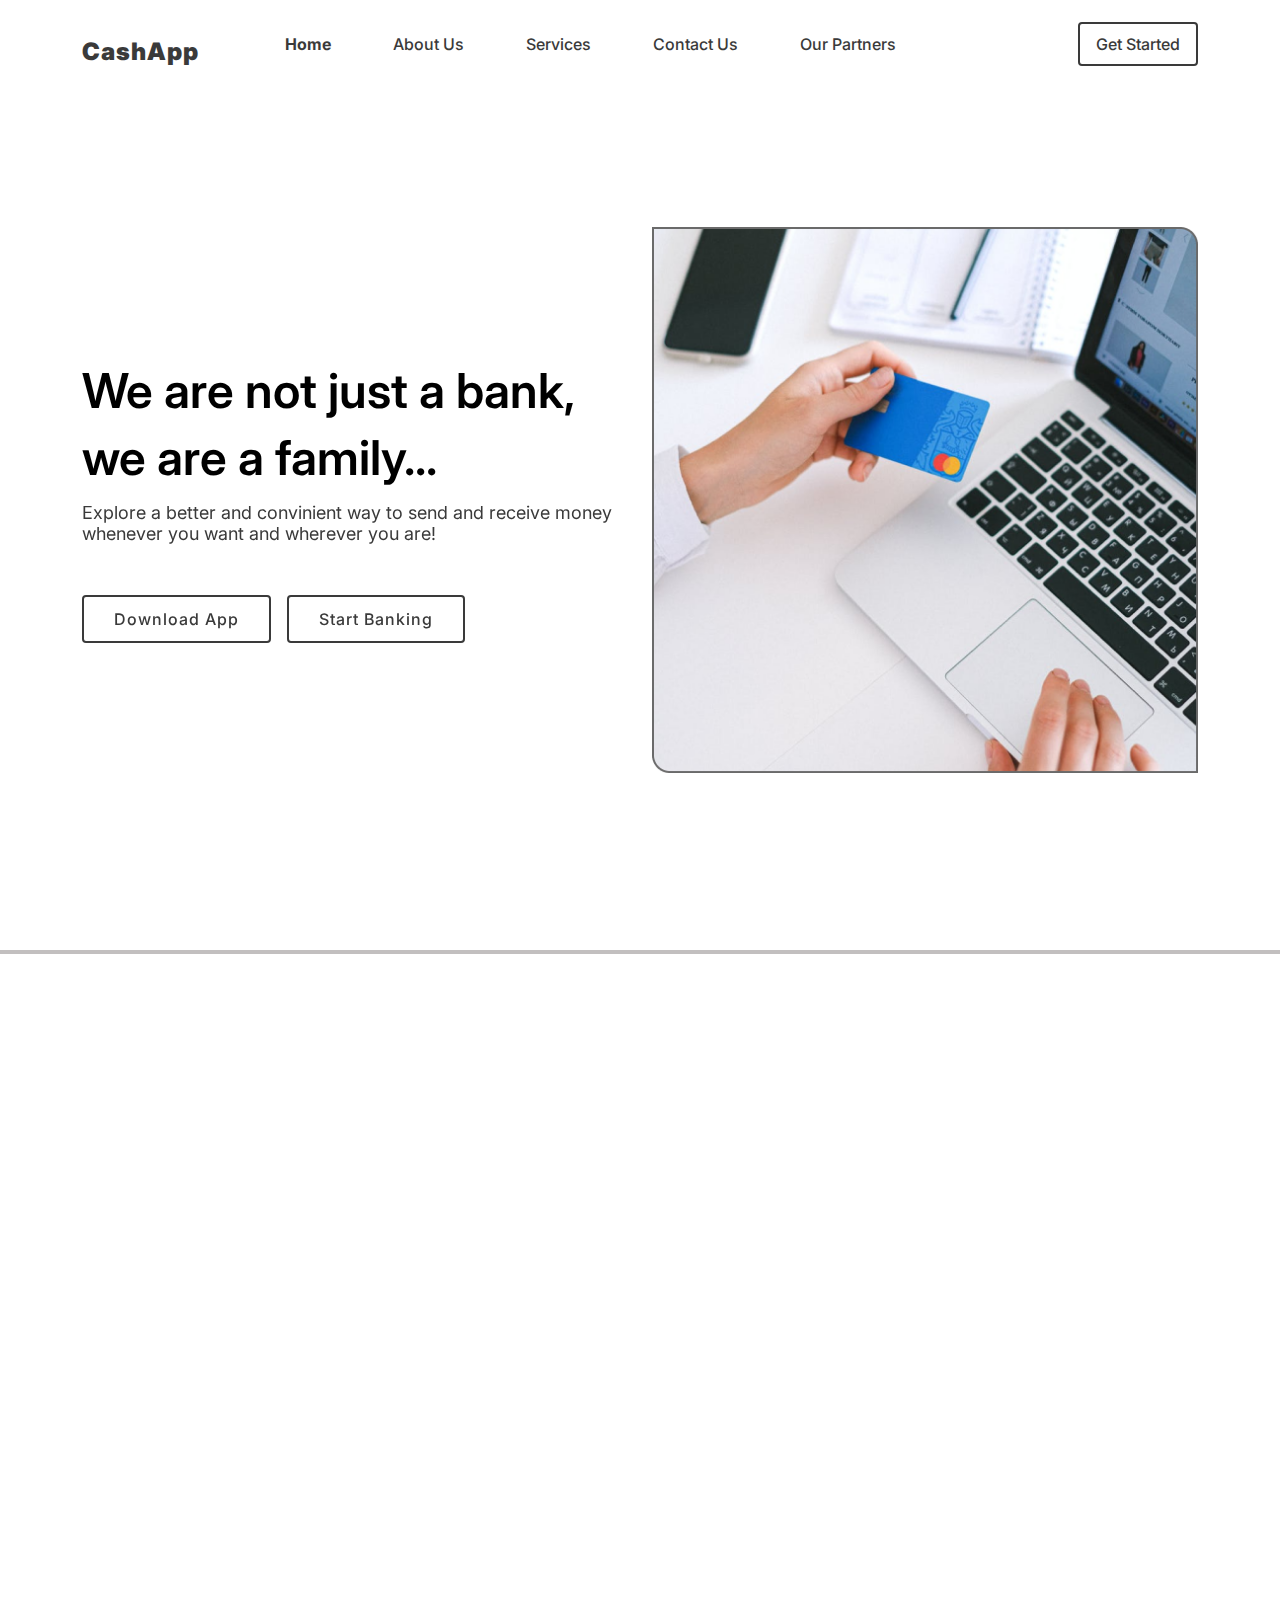
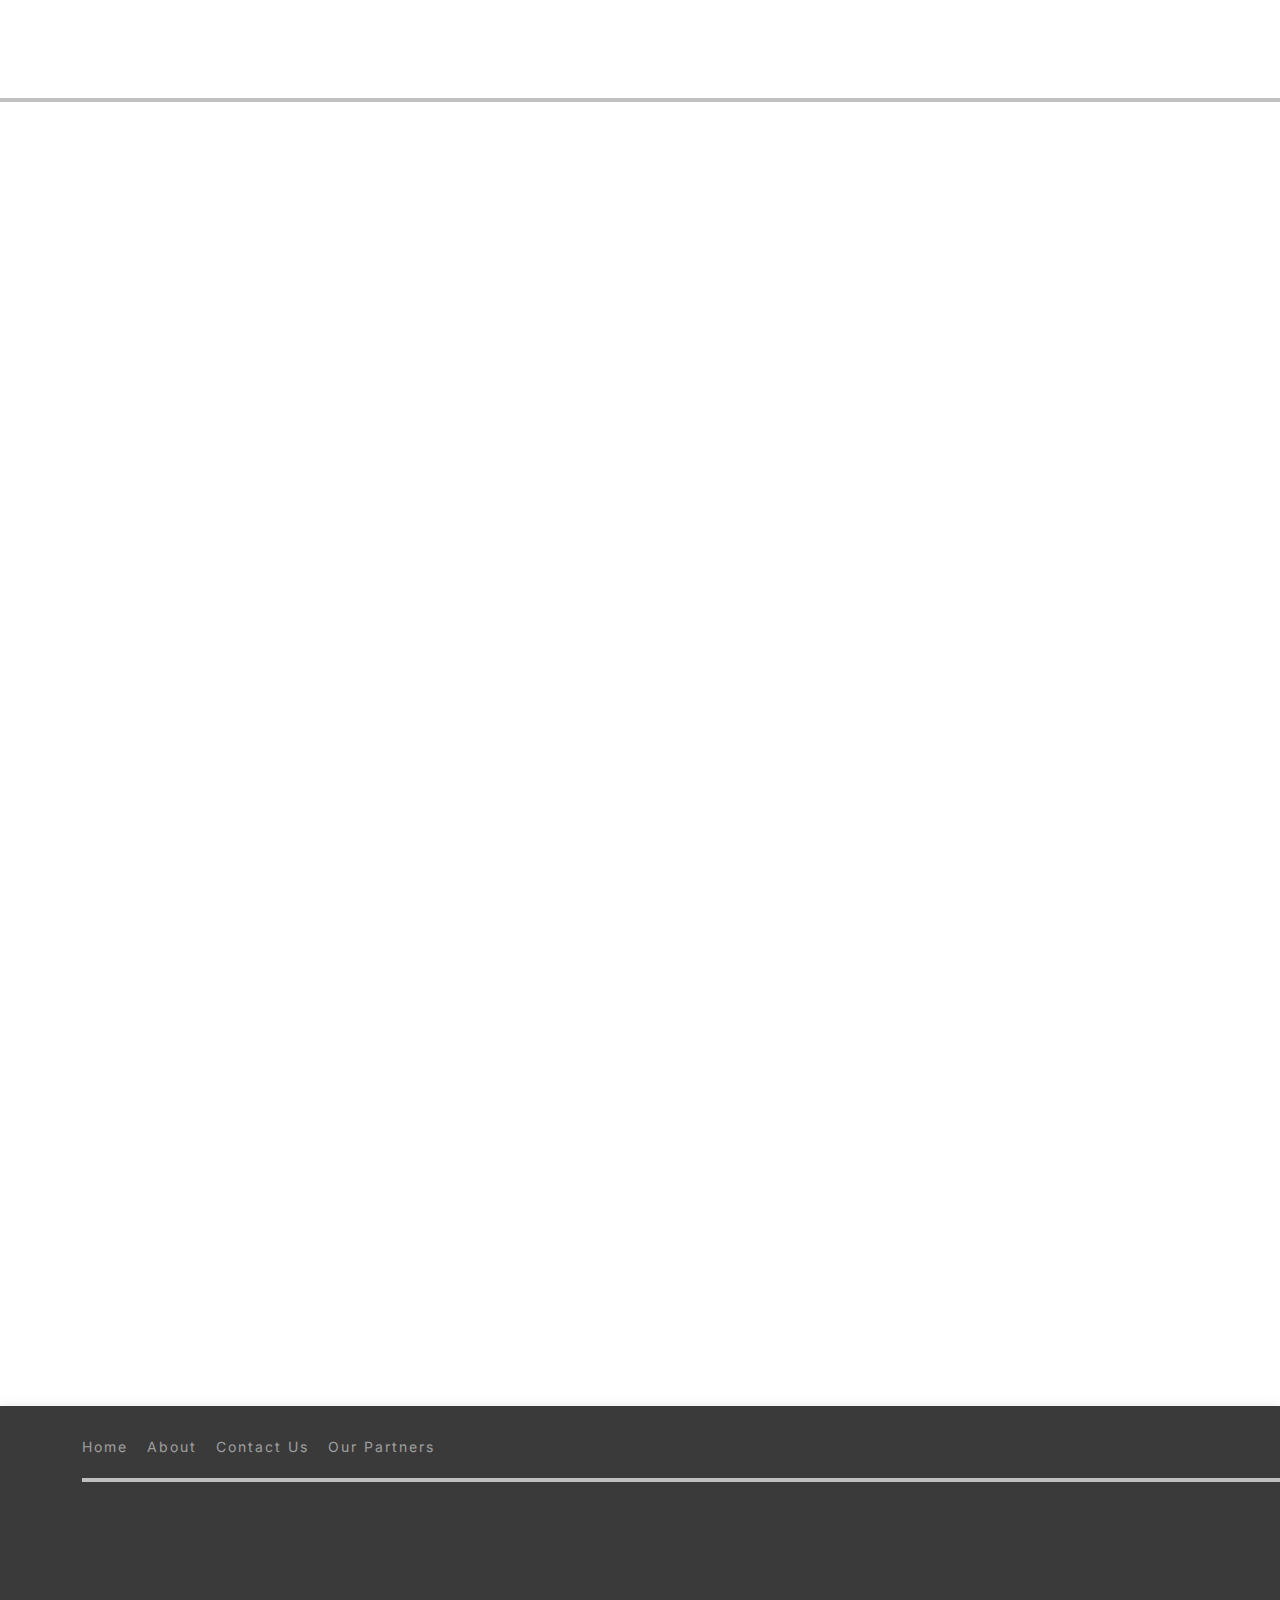
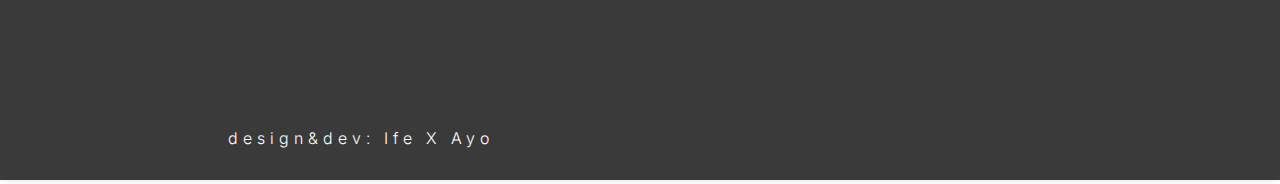
==== index.html @ 07a25511 "New commit" ====
<!DOCTYPE html>
<html lang="en">
  <head>
    <meta charset="utf-8" />
    <meta content="width=device-width, initial-scale=1.0" name="viewport" />

    <title>CashApp</title>
    <meta content="OTI AYOTOMIWA" name="ddeveloper" />
    <meta content="" name="keywords" />

    <!-- Favicons -->
    <link href="assets/img/hero-img.png" rel="icon" />
    <link href="assets/img/hero-img.png" rel="apple-touch-icon" />

    <!-- Google Fonts -->
    <link
      href="https://fonts.googleapis.com/css?family=Open+Sans:300,300i,400,400i,600,600i,700,700i|Raleway:300,300i,400,400i,500,500i,600,600i,700,700i|Poppins:300,300i,400,400i,500,500i,600,600i,700,700i"
      rel="stylesheet"
    />

    <!-- Vendor CSS Files -->
    <link href="assets/vendor/aos/aos.css" rel="stylesheet" />
    <link
      href="assets/vendor/bootstrap/css/bootstrap.min.css"
      rel="stylesheet"
    />
    <link
      href="assets/vendor/bootstrap-icons/bootstrap-icons.css"
      rel="stylesheet"
    />
    <link href="assets/vendor/boxicons/css/boxicons.min.css" rel="stylesheet" />
    <link
      href="assets/vendor/glightbox/css/glightbox.min.css"
      rel="stylesheet"
    />
    <link href="assets/vendor/remixicon/remixicon.css" rel="stylesheet" />
    <link href="assets/vendor/swiper/swiper-bundle.min.css" rel="stylesheet" />

    <!-- Template Main CSS File -->
    <link href="assets/css/style.css" rel="stylesheet" />

    <!-- =======================================================
  * Template Name: CashApp - v4.9.0
  * Template URL: https://bootstrapmade.com/CashApp-free-bootstrap-template/
  * Author: BootstrapMade.com
  * License: https://bootstrapmade.com/license/
  ======================================================== -->
  </head>

  <body>
    <!-- ======= Header ======= -->
    <header id="header" class="fixed-top d-flex align-items-center">
      <div class="container d-flex align-items-center justify-content-between">
        <div class="logo">
          <h1><a href="index.html"><b>CashApp</b></a></h1>
          <!-- Uncomment below if you prefer to use an image logo -->
          <!-- <a href="index.html"><img src="assets/img/logo.png" alt="" class="img-fluid"></a>-->
        </div>

        <nav id="navbar" class="navbar">
          <ul>
            <li><a class="nav-link scrollto active" href="#hero">Home</a></li>
            <li><a class="nav-link scrollto" href="#about">About Us</a></li>
            <li><a class="nav-link scrollto" href="#services">Services</a></li>
            <li>
              <a class="nav-link scrollto" href="#pricing">Contact Us</a>
            </li>
            <li><a class="nav-link scrollto" href="#pricing">Our Partners</a></li>
              <a class="getstarted scrollto" href="#about">Get Started</a>
            </li>
          </ul>
          <i class="bi bi-list mobile-nav-toggle"></i>
        </nav>
        <!-- .navbar -->
      </div>
    </header>
    <!-- End Header -->

    <!-- ======= Hero Section ======= -->
    <section id="hero" class="d-flex align-items-center">
      <div class="container">
        <div class="row">
          <div
            class="col-lg-6 pt-5 pt-lg-0 order-2 order-lg-1 d-flex flex-column justify-content-center"
          >
            <h1 data-aos="fade-up">We are not just a bank,<br> we are a family...</h1>
            <h2 data-aos="fade-up" data-aos-delay="400">
                Explore a better and convinient way to send and receive money whenever you want and wherever you are!            </h2>
            <div data-aos="fade-up" data-aos-delay="800">
              <a href="#about" class="btn-get-started scrollto">Download App</a> &nbsp;&nbsp;
              <a href="#about" class="btn-get-started scrollto">Start Banking</a>
            </div>
          </div>
          <div
            class="col-lg-6 order-1 order-lg-2 hero-img"
            data-aos="fade-left"
            data-aos-delay="200"
          >
            <img
              src="assets/img/Frame 8.png" class="img-fluid animated"
              alt=""
            />
          </div>
        </div>
      </div>
    </section>
    <!-- End Hero -->

    <main id="main">

    <div class="hr">
        <!-- <hr> -->
    </div>

      <!-- ======= About Us Section ======= -->
      <section id="about" class="about">
        <div class="container">
          <div class="section-title" data-aos="fade-up">
            <h2>Send and Receive Money with Ease</h2>
            <p>
              Send or receive money from friends and family member easily, whether <br> they are using CashApp or not in Australia
            </p>

          </div>

          <div class="row content">
            <div class="col-lg-6 about-p" data-aos="fade-up" data-aos-delay="150">
              <p style="font-weight: 600; font-size: 24px; margin-top: 80px;">
                Send or Receive Money and Make <br> Bill Payment with ease
              </p> <br><br>

            <p style="font-weight: 400; font-size: 18px;">
                You can send or receive money to anyone, also pay bills, mobile top up, airtime and data. <br> You can make use of scheduled payments, other excting features awaits you.
            </p> <br>

            </div>

            <div
                style="display: flex-block; margin-top: 80px; margin-right: 50px;"
              class="image col-xl-5 d-flex align-items-stretch justify-content-right justify-content-xl-start"
              data-aos="fade-right"
              data-aos-delay="250"
            >
              <img src="assets/img/Frame 11.png" alt="" class="img-fluid" height="400px" width="549px" />
            </div>

            <div
              class="col-lg-6 pt-4 pt-lg-0"
              data-aos="fade-up"
              data-aos-delay="300"
              
            >   
              <a href="#" class="btn-learn-more">Download App</a>
            </div>
          </div>
        </div>
      </section>
      <!-- End About Us Section -->

      <div class="hr">
        <!-- <hr> -->
      </div>

      <!-- ======= About Us Section ======= -->
            <section id="services" class="about">
        <div class="container">
          <div class="section-title" data-aos="fade-up">
            <h2>Conduct Account Analysis and Follow Up</h2>
            <p>
              Keep track of what you purchase and how you spend. <br> Get the daily, weekly and monthly breakdown of your expenses
            </p>

          </div>

          <div class="row content">
            <div class="col-lg-6 about-p" data-aos="fade-up" data-aos-delay="150">
              <p style="font-weight: 600; font-size: 24px; margin-top: 60px;">
                Analyse your expenses and follow up <br> your transaction
              </p> <br><br>

            <p style="font-weight: 400; font-size: 18px;">
                You get updates and analyse your expenses and you get to follow up with your daly, weekly and monthly transaction.
            </p> <br>

            </div>

            <div
                style="display: flex-block; margin-top: 60px; margin-right: 50px;"
              class="image col-xl-5 d-flex align-items-stretch justify-content-right justify-content-xl-start"
              data-aos="fade-in"
              data-aos-delay="250"
            >
              <img src="assets/img/Frame 12.png" alt="" class="img-fluid" height="400px" width="549px" />
            </div> 

            <div
              class="col-lg-6 pt-4 pt-lg-0"
              data-aos="fade-up"
              data-aos-delay="300"
              style=" margin-top: 15px;"
            >   
              <a href="#" class="btn-learn-more">Download App</a>
            </div>
          </div>
        </div>
      </section><br><br><br>

      <!-- ======= Pricing Section ======= -->
      <section id="pricing" class="pricing">
        <div class="container">
          <div class="row">
            <div class="col-lg-12 col-md-6">
              <div class="box" data-aos="zoom-in-right" data-aos-delay="200">
                <h2>Become Part of the CashApp Family.</h2>
                <p>Download the CashApp application today to start enjoying better and <br> convinient banking</p>
                <div class="btn-wrap">
                  <a href="#" class="btn-buy">Download App</a>
                </div>
              </div>
            </div>

          </div>
        </div>
      </section>
      <!-- End Pricing Section -->

    </main>
    <!-- End #main -->

    <!-- ======= Footer ======= -->
    <footer id="footer">
      <div class="container">
        <div class="col-lg-6">
            <nav class="footer-links">
              <a href="#hero" class="scrollto">Home</a>
              <a href="#about" class="scrollto">About</a>
              <a href="#pricing" class="scrollto">Contact Us</a>
              <a href="#pricing" class="scrollto">Our Partners</a>
            </nav>
          </div> <br>

          <div class="hr">
            <!-- <hr> -->
          </div> <br><br><br>
        <div class="row">

        <div class="col-lg-4 col-md-6" data-aos="fade-up" data-aos-delay="100">
            <h4 style="font-family: 'Inter'; font-style: normal; font-weight: 700; font-size: 24px; line-height: 36px;">CashApp</h4>
            <p style="font-family: 'Inter'; font-style: normal; font-weight: 400; font-size: 18px; line-height: 36px;">The Family that makes banking <br> better and convinient at no cost</p>
        </div>

                  <div class="col-lg-3 col-md-6 mt-4 mt-md-0" data-aos="fade-up" data-aos-delay="200">
            <div class="info">
              <div>
                <h5>Resources</h5>
              </div>

              <div style="font-size: 14px; font-weight: 400; color: #ffffff86; cursor: pointer;">
                <p>Privacy Policy</p>
                <p>Terms and Condition</p>
                <p>Blog</p>
              </div>

            </div>
          </div>

                    <div class="col-lg-3 col-md-6 mt-4 mt-md-0" data-aos="fade-up" data-aos-delay="200">
            <div class="info">
              <div>
                <h5>Support</h5>
              </div>

              <div style="font-size: 14px; font-weight: 400; color: #ffffff86; cursor: pointer;">
                <p>Help Support</p>
                <p>Community</p>
                <p>Contact Us</p>
              </div>

            </div>
          </div>

        <div class="col-lg-2 col-md-6 mt-4 mt-md-0" data-aos="fade-up" data-aos-delay="200">
            <div class="info">
              <div>
                <h5>Partners</h5>
              </div>

              <div style="font-size: 14px; font-weight: 400; color: #ffffff86; cursor: pointer;">
                <p>Payoneer</p>
                <p>Paypal</p>
                <p>Grey</p>
              </div>

            </div>
          </div>

        </div><br><br>
          <div class="col-lg-6 text-lg-left text-center">
            <div class="credits">
              design&dev: Ife X Ayo
            </div>
          </div>
        </div>
      </div>
    </footer>
    <!-- End Footer -->

    <a
      href="#"
      class="back-to-top d-flex align-items-center justify-content-center"
      ><i class="bi bi-arrow-up-short"></i
    ></a>

    <!-- Vendor JS Files -->
    <script src="assets/vendor/purecounter/purecounter_vanilla.js"></script>
    <script src="assets/vendor/aos/aos.js"></script>
    <script src="assets/vendor/bootstrap/js/bootstrap.bundle.min.js"></script>
    <script src="assets/vendor/glightbox/js/glightbox.min.js"></script>
    <script src="assets/vendor/isotope-layout/isotope.pkgd.min.js"></script>
    <script src="assets/vendor/swiper/swiper-bundle.min.js"></script>
    <script src="assets/vendor/php-email-form/validate.js"></script>

    <!-- Template Main JS File -->
    <script src="assets/js/main.js"></script>
  </body>
</html>
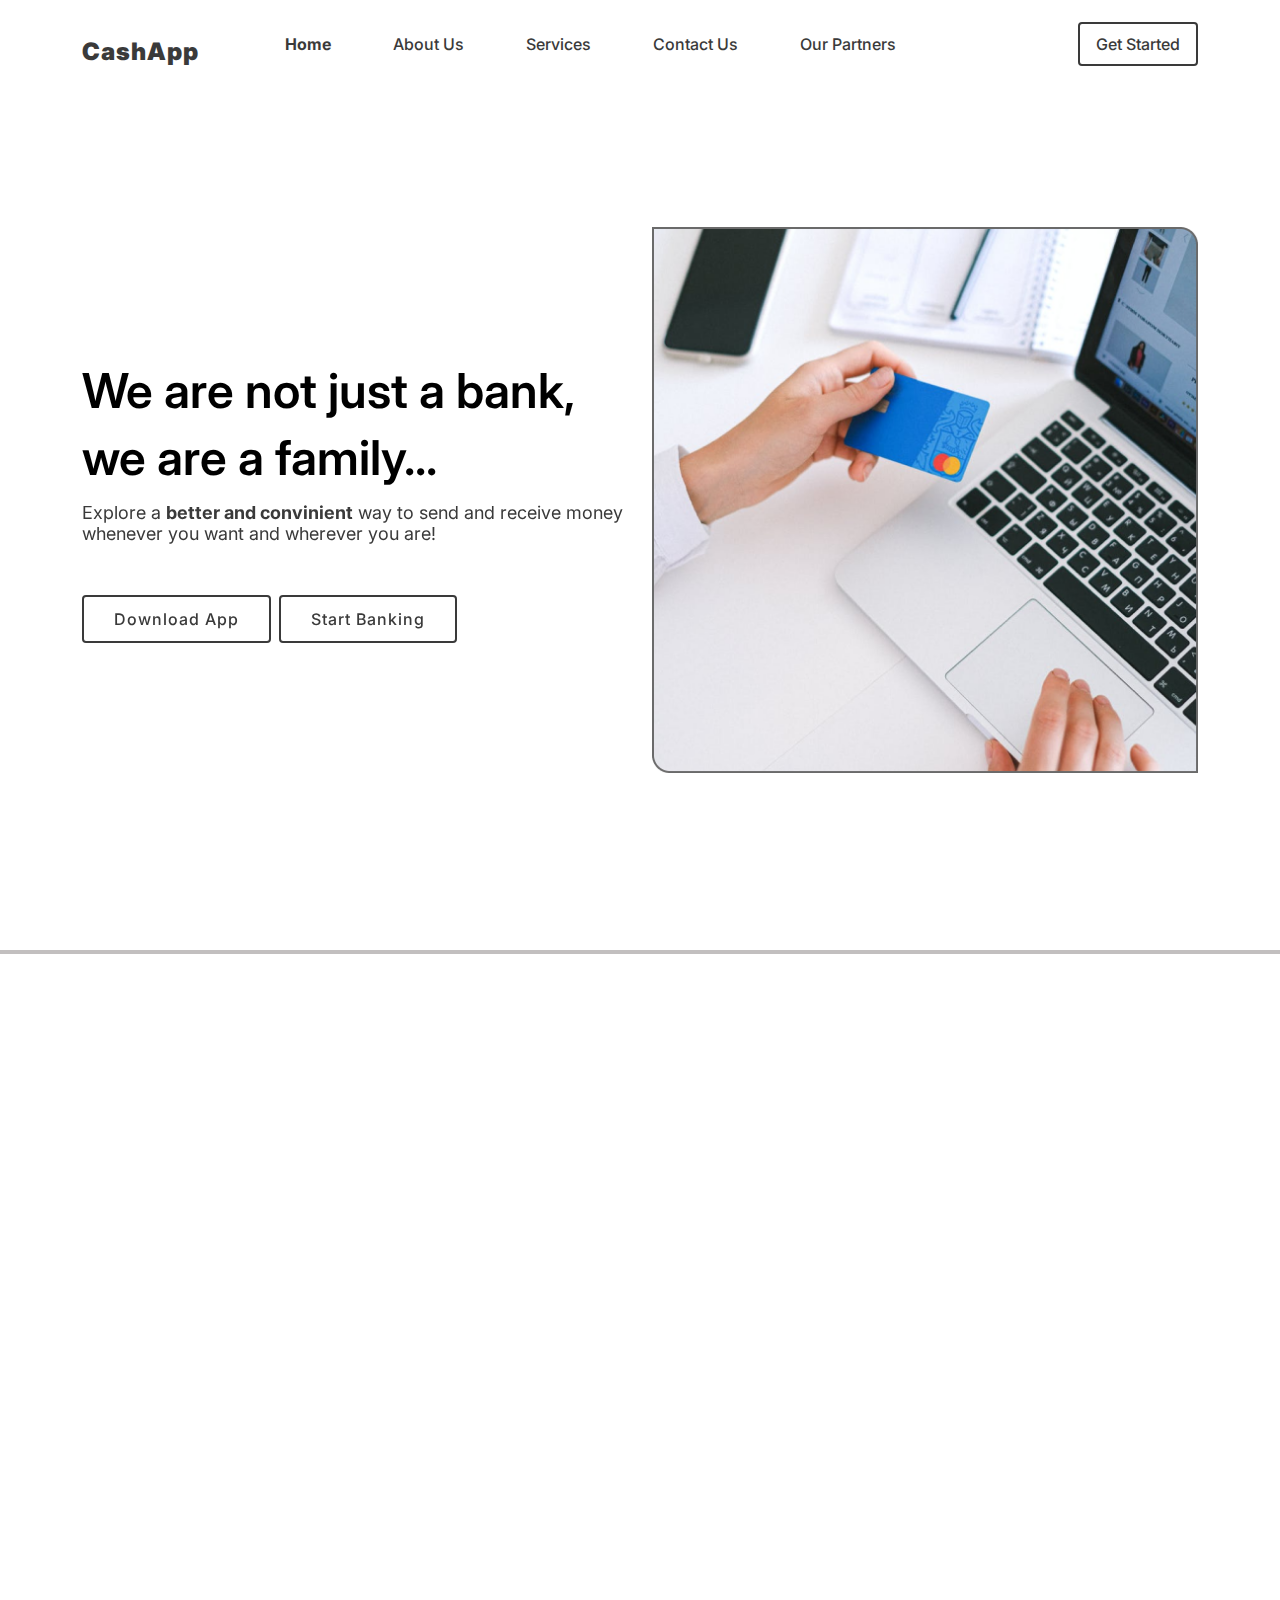
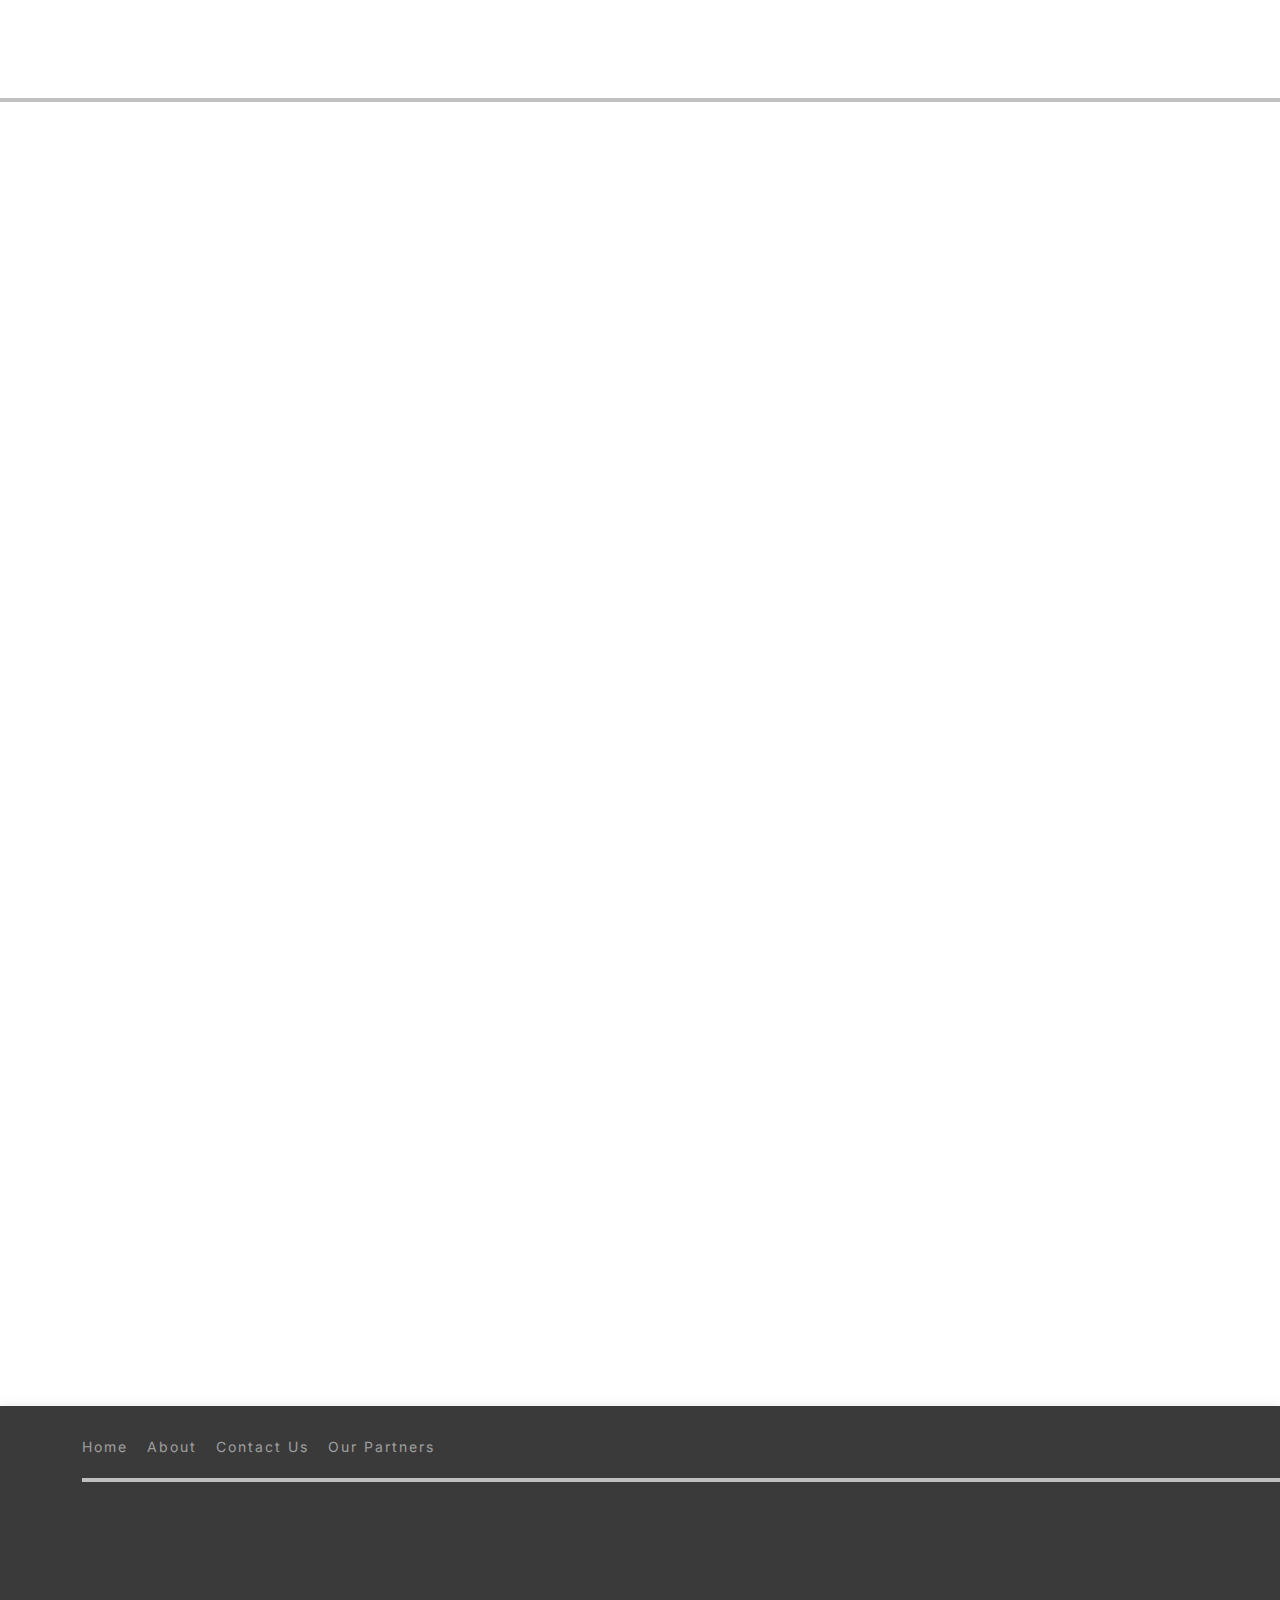
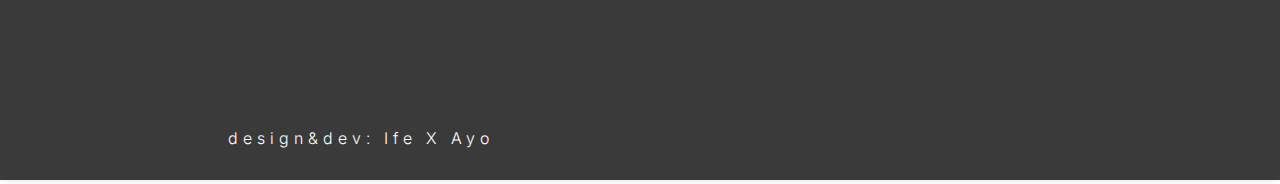
==== commit 12799edb: "New commit" ====
--- a/index.html
+++ b/index.html
@@ -85,10 +85,11 @@
           >
             <h1 data-aos="fade-up">We are not just a bank,<br> we are a family...</h1>
             <h2 data-aos="fade-up" data-aos-delay="400">
-                Explore a better and convinient way to send and receive money whenever you want and wherever you are!            </h2>
+                Explore a <span> better and convinient</span> way to send and receive money whenever you want and wherever you are!
+            </h2>
             <div data-aos="fade-up" data-aos-delay="800">
-              <a href="#about" class="btn-get-started scrollto">Download App</a> &nbsp;&nbsp;
-              <a href="#about" class="btn-get-started scrollto">Start Banking</a>
+              <a href="#" class="btn-get-started scrollto">Download App</a>&nbsp;
+              <a href="#" class="btn-get-started scrollto">Start Banking</a>
             </div>
           </div>
           <div
--- a/assets/css/style.css
+++ b/assets/css/style.css
@@ -83,7 +83,7 @@
   z-index: 997;
   transition: all 0.5s;
   padding: 22px 0;
-  top: 82;
+  top: 50;
   background: #fff;
 }
 
@@ -109,7 +109,7 @@
 
 #header .logo h1 a,
 #header .logo h1 a:hover {
-  color: #3a3a3a;
+  color: #3a3a3a !important;
   text-decoration: none;
 }
 
@@ -270,7 +270,7 @@
 }
 
 .mobile-nav-toggle.bi-x {
-  color: #fff;
+  color: #000000;
 }
 
 @media (max-width: 991px) {
@@ -393,6 +393,10 @@
   font-weight: 400;
 }
 
+#hero h2 span{
+    font-weight: bold;
+}
+
 #hero .btn-get-started {
   font-family: "Inter", sans-serif;
   font-weight: 500;
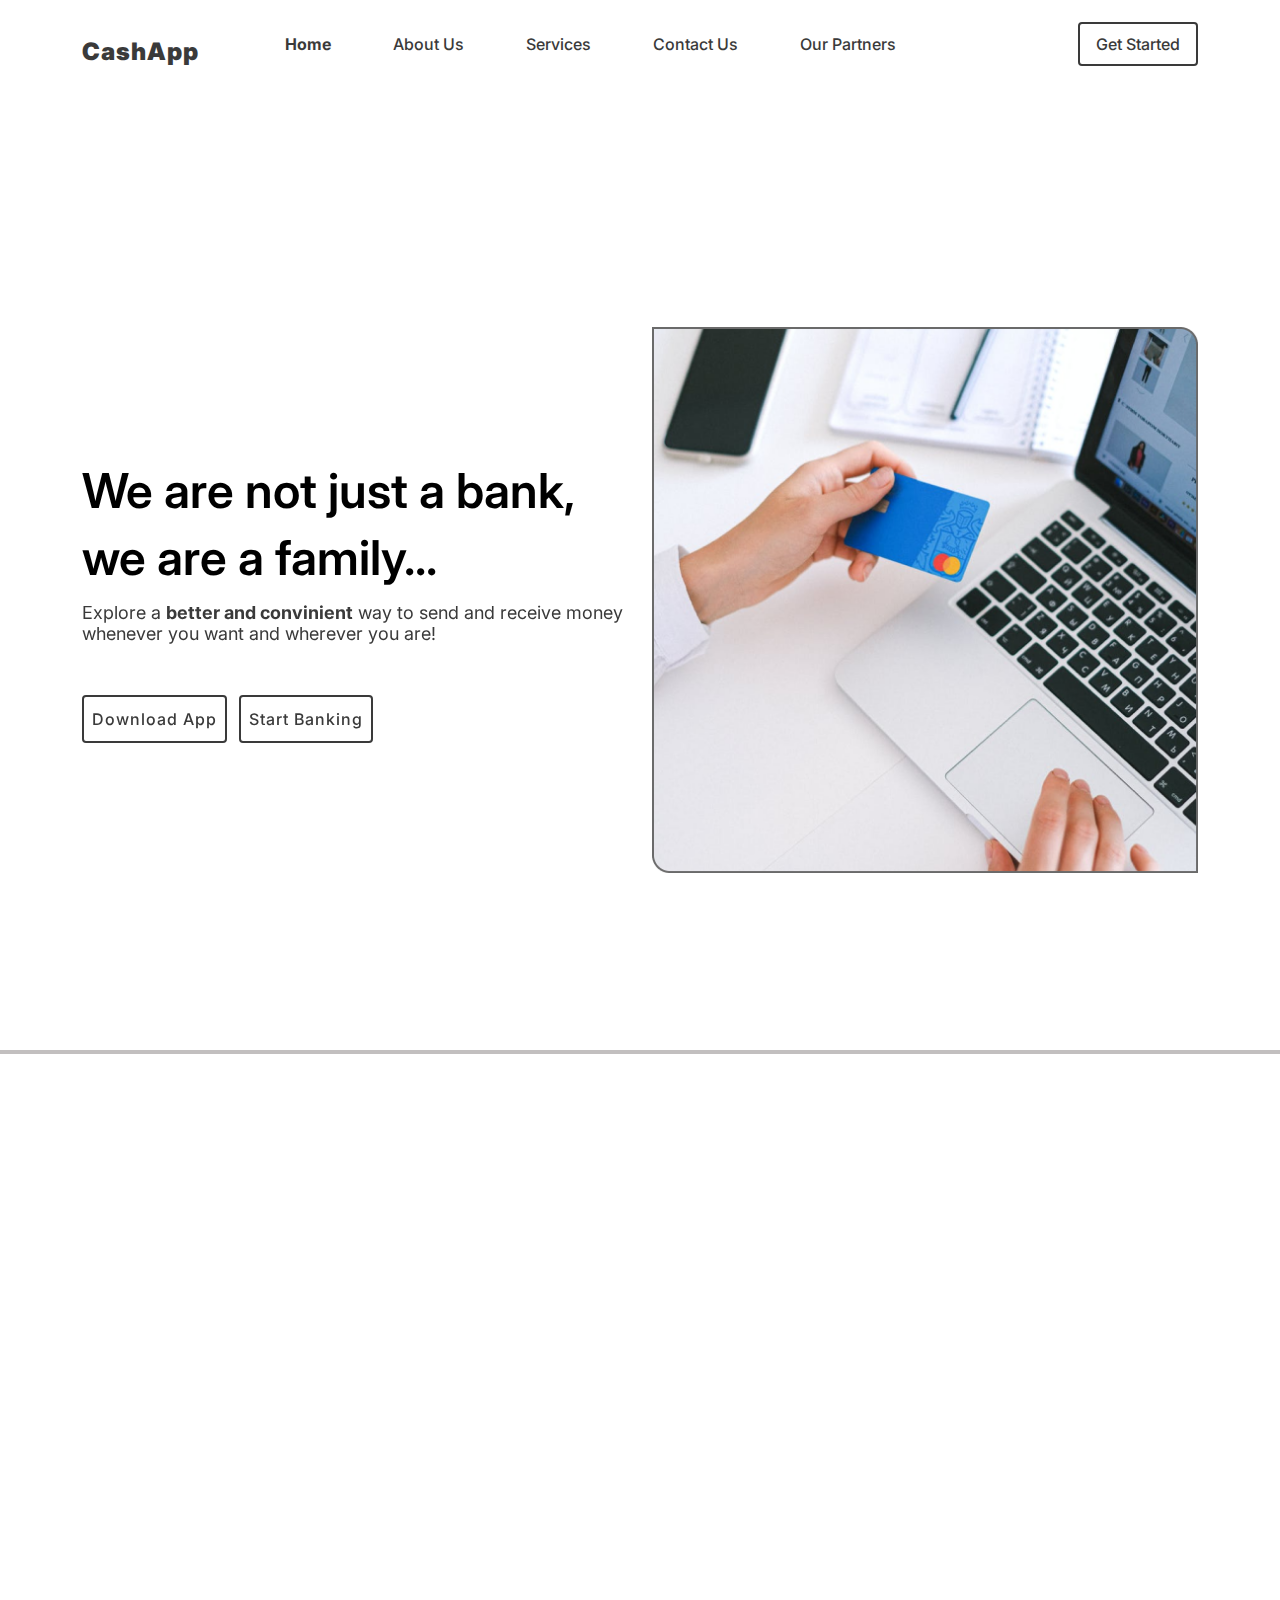
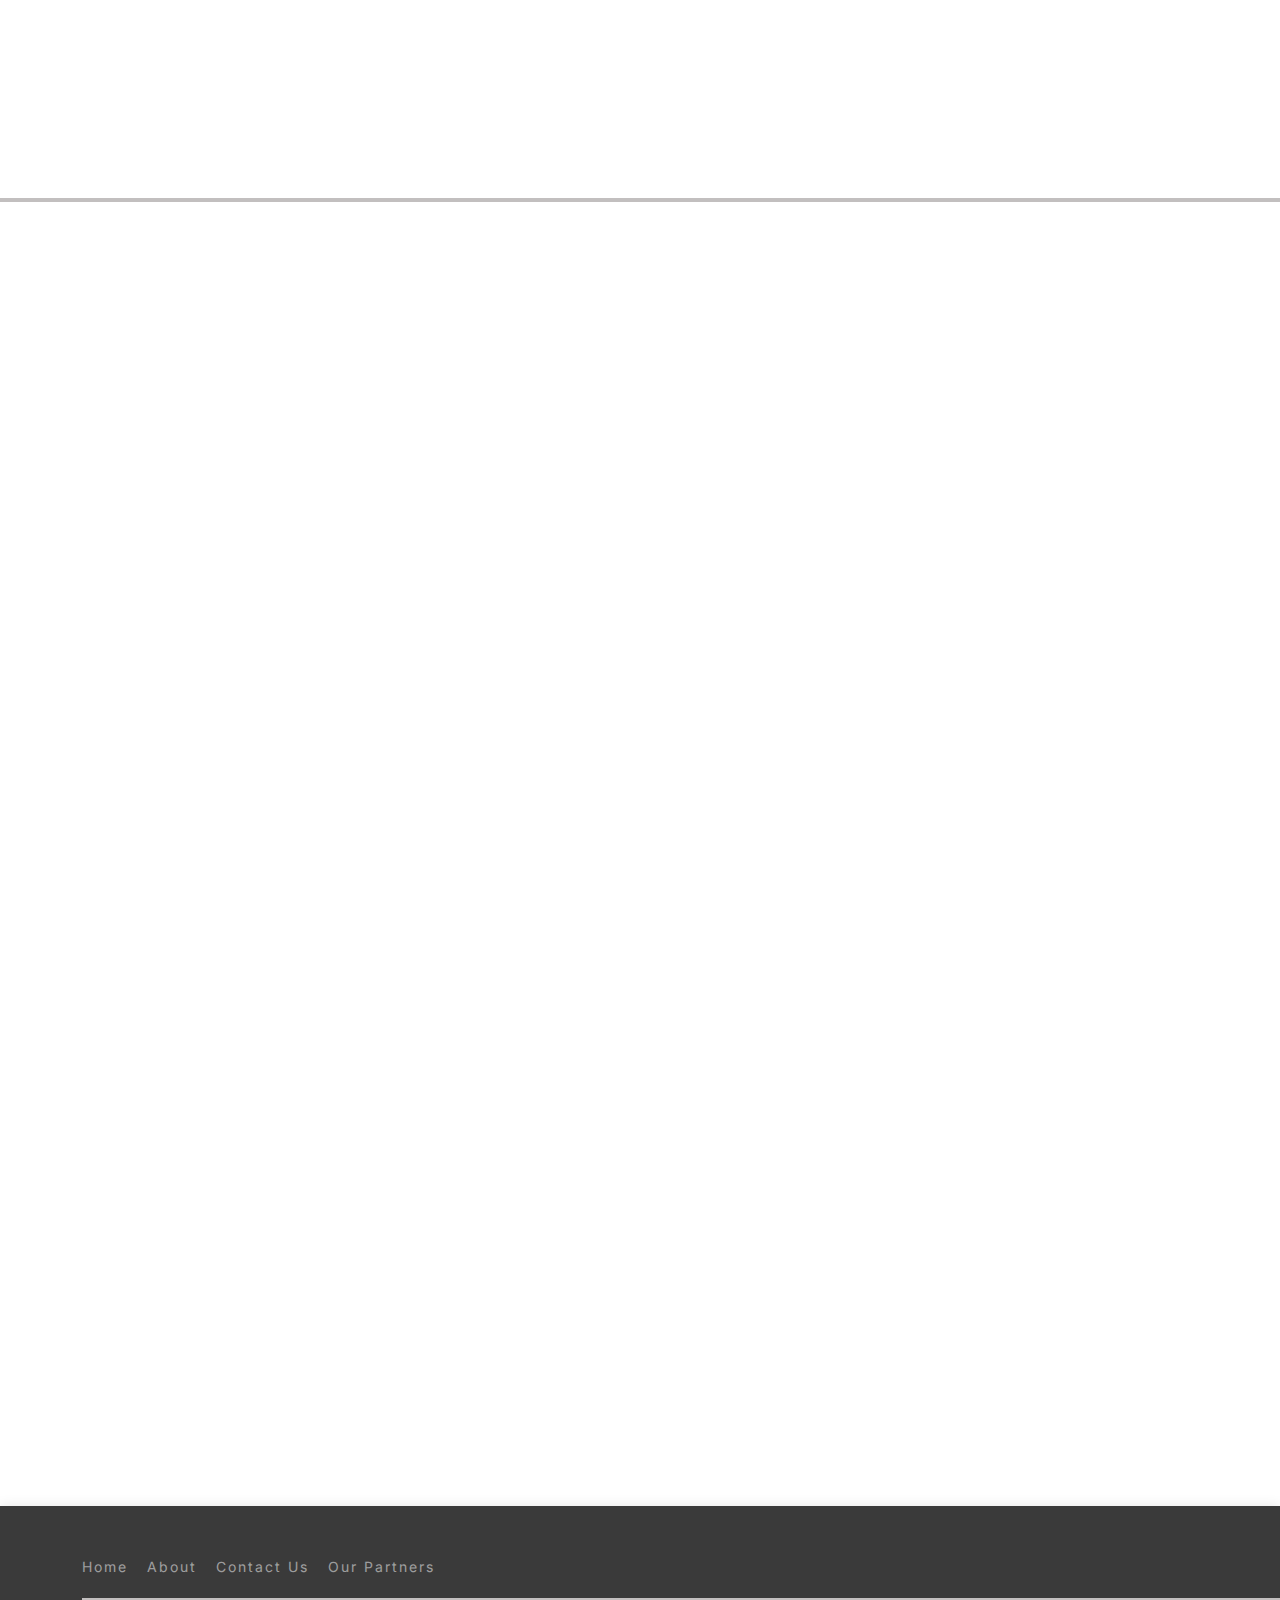
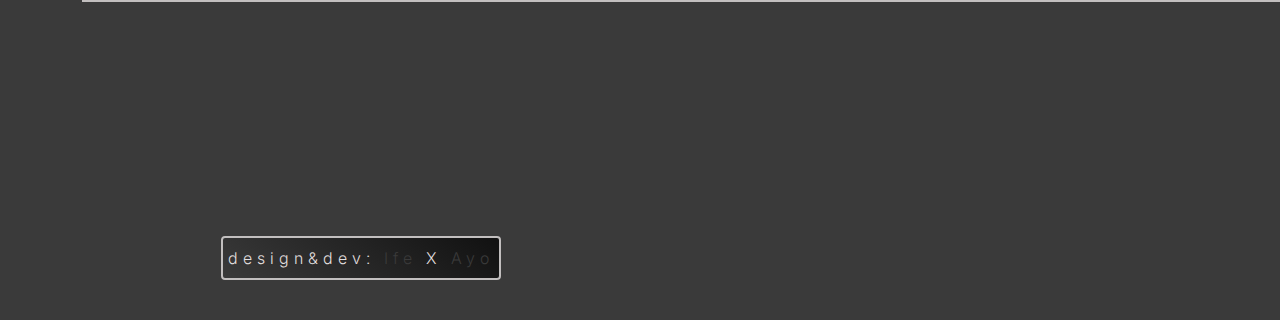
==== commit b3fd3e54: "New commit" ====
--- a/index.html
+++ b/index.html
@@ -88,7 +88,7 @@
                 Explore a <span> better and convinient</span> way to send and receive money whenever you want and wherever you are!
             </h2>
             <div data-aos="fade-up" data-aos-delay="800">
-              <a href="#" class="btn-get-started scrollto">Download App</a>&nbsp;
+              <a href="#" class="btn-get-started scrollto">Download App</a>&nbsp;&nbsp;
               <a href="#" class="btn-get-started scrollto">Start Banking</a>
             </div>
           </div>
@@ -298,7 +298,9 @@
         </div><br><br>
           <div class="col-lg-6 text-lg-left text-center">
             <div class="credits">
-              design&dev: Ife X Ayo
+                <span>
+                    design&dev: <a href="https://wa.me/+2347036093088" title="WhatsApp me"> Ife</a> X <a href="https://wa.me/+2349061959906" title="WhatsApp me"> Ayo</a>
+                </span>
             </div>
           </div>
         </div>
--- a/assets/css/style.css
+++ b/assets/css/style.css
@@ -314,25 +314,27 @@
   backdrop-filter: blur(5px);
   overflow-y: auto;
   transition: 0.3s;
-color: #fff !important;
+color: #fff;
 }
 
 .navbar-mobile a,
 .navbar-mobile a:focus {
   padding: 10px 20px;
   font-size: 15px;
-  color: #fff;
+  color: #fff !important;
 }
 
 .navbar-mobile a:hover,
 .navbar-mobile .active,
 .navbar-mobile li:hover>a {
   color: #fff !important;
+letter-spacing: 3px;
 }
 
 .navbar-mobile .getstarted,
 .navbar-mobile .getstarted:focus {
   margin: 2px;
+  background-color: #3a3a3aea;
 }
 
 .navbar-mobile .dropdown ul {
@@ -375,7 +377,7 @@
 #hero {
   width: 100%;
   height: 100vh;
-  margin-top: 50px;
+  margin-top: 150px;
 }
 
 #hero h1 {
@@ -403,7 +405,7 @@
   font-size: 16px;
   letter-spacing: 1px;
   display: inline-block;
-  padding: 10px 30px;
+  padding: 10px 8px;
   border-radius: 4px;
   transition: 0.5s;
   color: #3A3A3A;
@@ -1273,7 +1275,7 @@
 #footer {
   background: #3A3A3A;
   box-shadow: 0px 0px 12px 0px rgba(0, 0, 0, 0.1);
-  padding: 30px 0;
+  padding: 50px 0px;
   color: #fff;
   font-size: 14px;
 }
@@ -1306,4 +1308,12 @@
 
 .odogwu{
     color: #ffffff86;
+}
+
+#footer span{
+    color: #E1DFDF;
+    background: linear-gradient(217deg, #111, #3A3A3A);
+    padding: 10px 5px;
+    border: 2px solid #C2BFBF;
+    border-radius: 4px;
 }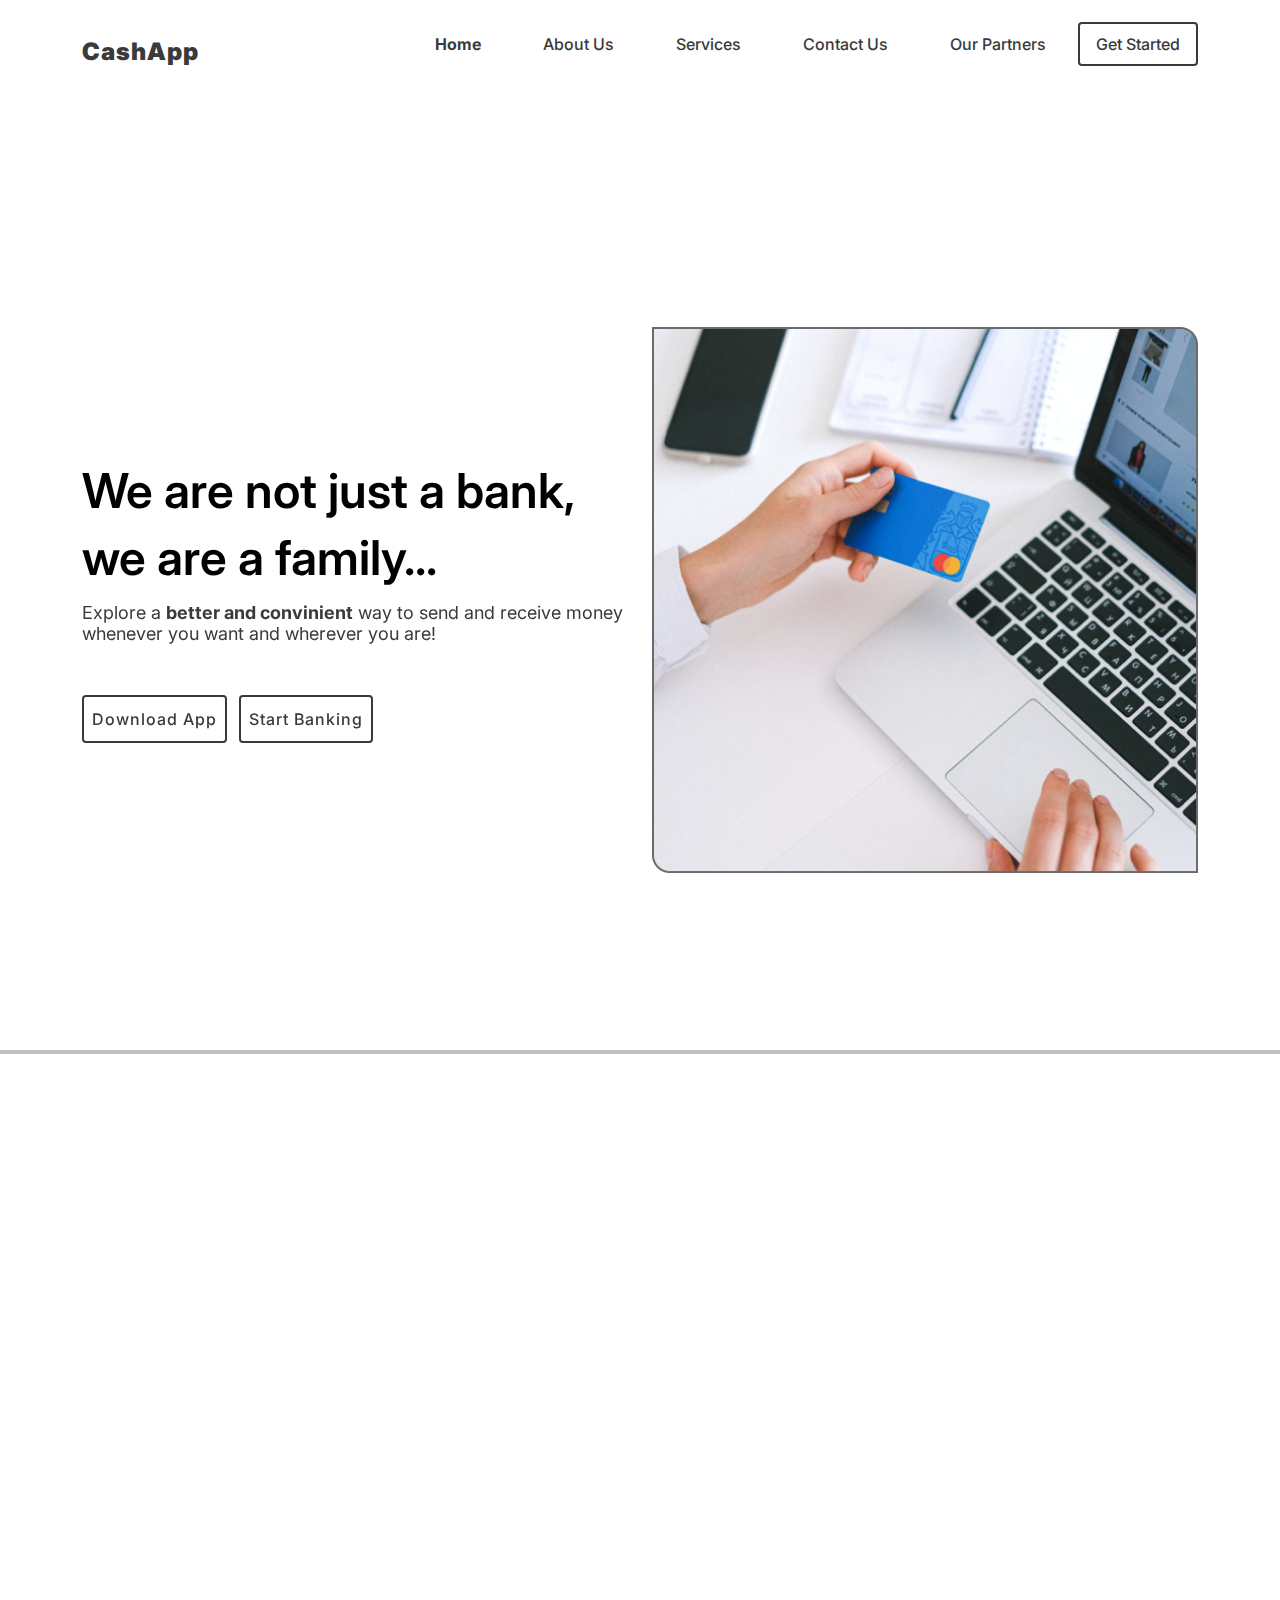
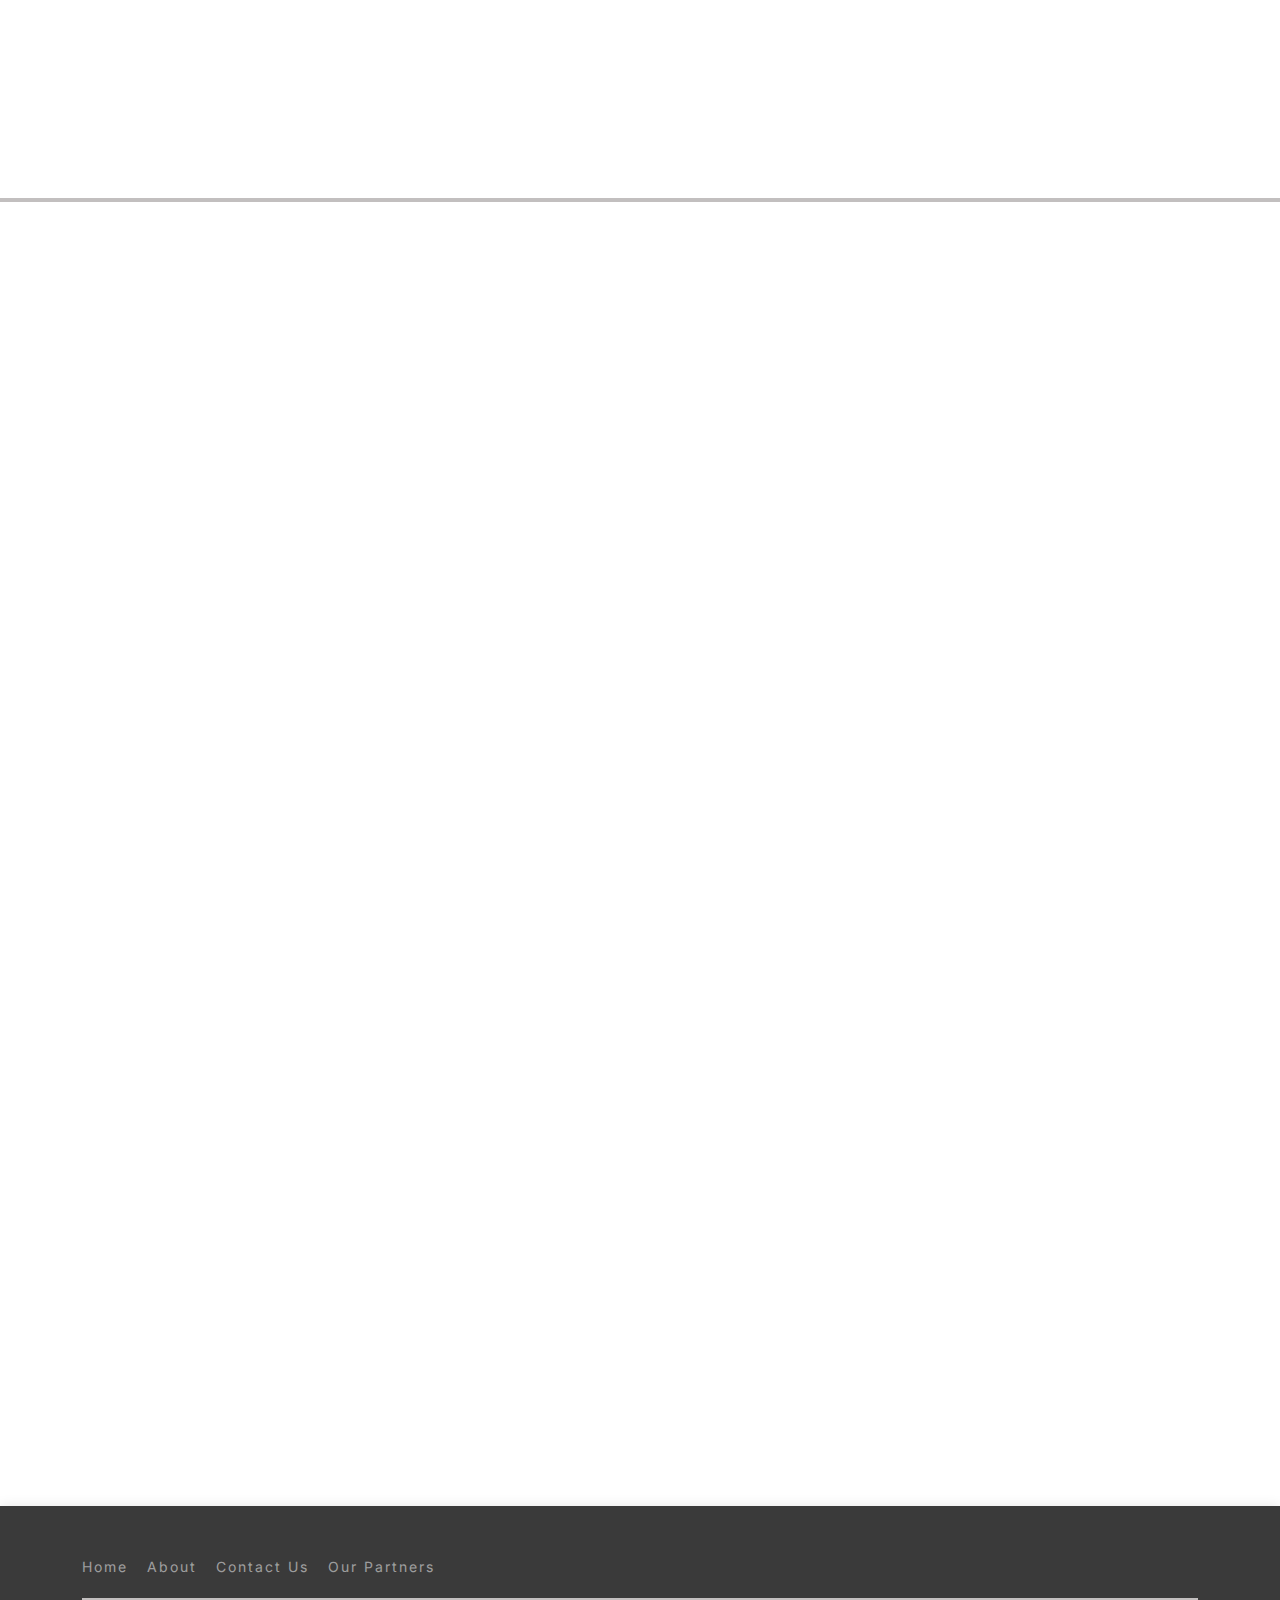
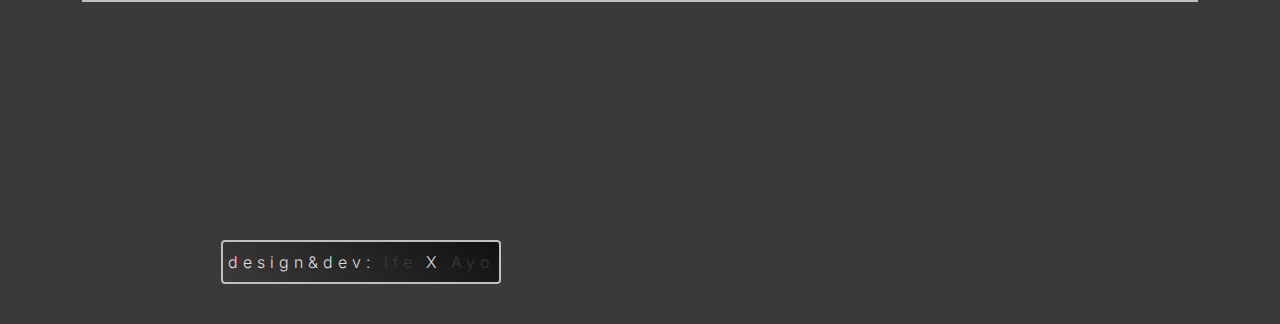
==== commit 60769b93: "New commit" ====
--- a/index.html
+++ b/index.html
@@ -239,10 +239,9 @@
               <a href="#pricing" class="scrollto">Our Partners</a>
             </nav>
           </div> <br>
-
-          <div class="hr">
-            <!-- <hr> -->
-          </div> <br><br><br>
+          <div class="footer-hr">
+                <!-- <hr> -->
+          </div><br><br><br>
         <div class="row">
 
         <div class="col-lg-4 col-md-6" data-aos="fade-up" data-aos-delay="100">
--- a/assets/css/style.css
+++ b/assets/css/style.css
@@ -11,18 +11,18 @@
 @import url('https://fonts.googleapis.com/css2?family=Inter&display=swap');
 
 body {
-  font-family: "Inter", sans-serif !important;
-  color: #3A3A3A !important;
+    font-family: "Inter", sans-serif !important;
+    color: #3A3A3A !important;
 }
 
 a {
-  color: #3a3a3a !important;
-  text-decoration: none;
+    color: #3a3a3a !important;
+    text-decoration: none;
 }
 
 a:hover {
-  color: #fff !important;
-  text-decoration: none;
+    color: #fff !important;
+    text-decoration: none;
 }
 
 h1,
@@ -31,92 +31,92 @@
 h4,
 h5,
 h6 {
-  font-family: 'Inter', sans-serif !important;
+    font-family: 'Inter', sans-serif !important;
 }
 
 /*--------------------------------------------------------------
 # Back to top button
 --------------------------------------------------------------*/
 .back-to-top {
-  position: fixed;
-  visibility: hidden;
-  opacity: 0;
-  right: 15px;
-  bottom: 15px;
-  z-index: 996;
-  background: #3a3a3a;
-  width: 40px;
-  height: 40px;
-  border-radius: 4px;
-  transition: all 0.4s;
+    position: fixed;
+    visibility: hidden;
+    opacity: 0;
+    right: 15px;
+    bottom: 15px;
+    z-index: 996;
+    background: #3a3a3a;
+    width: 40px;
+    height: 40px;
+    border-radius: 4px;
+    transition: all 0.4s;
 }
 
 .back-to-top i {
-  font-size: 28px;
-  color: #fff;
-  line-height: 0;
+    font-size: 28px;
+    color: #fff;
+    line-height: 0;
 }
 
 .back-to-top:hover {
-  background: #444444;
-  color: #fff;
+    background: #444444;
+    color: #fff;
 }
 
 .back-to-top.active {
-  visibility: visible;
-  opacity: 1;
+    visibility: visible;
+    opacity: 1;
 }
 
 /*--------------------------------------------------------------
 # Disable AOS delay on mobile
 --------------------------------------------------------------*/
 @media screen and (max-width: 768px) {
-  [data-aos-delay] {
-    transition-delay: 0 !important;
-  }
+    [data-aos-delay] {
+        transition-delay: 0 !important;
+    }
 }
 
 /*--------------------------------------------------------------
 # Header
 --------------------------------------------------------------*/
 #header {
-  z-index: 997;
-  transition: all 0.5s;
-  padding: 22px 0;
-  top: 50;
-  background: #fff;
+    z-index: 997;
+    transition: all 0.5s;
+    padding: 22px 0px;
+    top: 50;
+    background: #fff;
 }
 
 #header.header-scrolled {
-  box-shadow: 0px 2px 15px rgba(0, 0, 0, 0.1);
-  padding: 12px 0;
+    box-shadow: 0px 2px 15px rgba(0, 0, 0, 0.1);
+    padding: 12px 0;
 }
 
 #header .logo h1 {
-  font-size: 24px !important;
-  margin: 0;
-  padding: 0;
-  top: 2px;
-  line-height: 36px;
-  font-weight: 700;
-  letter-spacing: 1px;
-  font-style: normal;
-  width: 109px !important;
-  height: 36px !important;
-  color: #3A3A3A;
-  font-family: 'Inter' sans-serif;
+    font-size: 24px !important;
+    margin: 0;
+    padding: 0;
+    top: 2px;
+    line-height: 36px;
+    font-weight: 700;
+    letter-spacing: 1px;
+    font-style: normal;
+    width: 109px !important;
+    height: 36px !important;
+    color: #3A3A3A;
+    font-family: 'Inter' sans-serif;
 }
 
 #header .logo h1 a,
 #header .logo h1 a:hover {
-  color: #3a3a3a !important;
-  text-decoration: none;
+    color: #3a3a3a !important;
+    text-decoration: none;
 }
 
 #header .logo img {
-  padding: 0;
-  margin: 0;
-  max-height: 40px;
+    padding: 0;
+    margin: 0;
+    max-height: 40px;
 }
 
 /*--------------------------------------------------------------
@@ -126,408 +126,408 @@
 * Desktop Navigation 
 */
 .navbar {
-  padding: 0;
+    padding: 0;
 }
 
 .navbar ul {
     top: 8px;
     left: 412px;
-  display: flex;
-  list-style: none;
-  align-items: flex-start;
-  flex-direction: row;
-  justify-content: center;
+    display: flex;
+    list-style: none;
+    align-items: flex-start;
+    flex-direction: row;
+    justify-content: center;
     align-items: flex-start;
     padding: 0px;
     gap: 32px;
 }
 
 .navbar li {
-  position: relative;
+    position: relative;
 }
 
 .navbar a,
 .navbar a:focus {
     left: 11.5px;
-  display: flex;
-  align-items: center;
-  justify-content: space-between;
-  padding: 10px 0 10px 30px;
-  font-size: 16px;
-  font-weight: 500;
-  font-style: normal;
-  line-height: 24px;
-  color: #3A3A3A;
-  white-space: nowrap;
-  transition: 0.3s;
+    display: flex;
+    align-items: center;
+    justify-content: space-between;
+    padding: 10px 0 10px 30px;
+    font-size: 16px;
+    font-weight: 500;
+    font-style: normal;
+    line-height: 24px;
+    color: #3A3A3A;
+    white-space: nowrap;
+    transition: 0.3s;
 }
 
 .navbar a i,
 .navbar a:focus i {
-  font-size: 12px;
-  line-height: 0;
-  margin-left: 5px;
+    font-size: 12px;
+    line-height: 0;
+    /* margin-left: 5px; */
 }
 
 .navbar a:hover,
 .navbar .active,
 .navbar .active:focus,
 .navbar li:hover>a {
-  color: #3A3A3A !important;
-  font-weight: bold ;
+    color: #3A3A3A !important;
+    font-weight: bold;
 }
 
 .navbar .getstarted,
 .navbar .getstarted:focus {
-  background: #fff;
-  padding: 8px 16px;
-  margin-left: 150px ;
-  border-radius: 4px;
-  border: 2px solid #3A3A3A;
-  color: #fff;
+    background: #fff;
+    padding: 8px 16px;
+    margin-left: inherit;
+    border-radius: 4px;
+    border: 2px solid #3A3A3A;
+    color: #fff;
 }
 
 .navbar .getstarted:hover,
 .navbar .getstarted:focus:hover {
-  color: #fff !important;
-  background: #3A3A3A;
+    color: #fff !important;
+    background: #3A3A3A;
 }
 
 .navbar .dropdown ul {
-  display: block;
-  position: absolute;
-  left: 30px;
-  top: calc(100% + 30px);
-  margin: 0;
-  padding: 10px 0;
-  z-index: 99;
-  opacity: 0;
-  visibility: hidden;
-  background: #fff;
-  box-shadow: 0px 0px 30px rgba(127, 137, 161, 0.25);
-  transition: 0.3s;
-  border-radius: 4px;
+    display: block;
+    position: absolute;
+    left: 30px;
+    top: calc(100% + 30px);
+    margin: 0;
+    padding: 10px 0;
+    z-index: 99;
+    opacity: 0;
+    visibility: hidden;
+    background: #fff;
+    box-shadow: 0px 0px 30px rgba(127, 137, 161, 0.25);
+    transition: 0.3s;
+    border-radius: 4px;
 }
 
 .navbar .dropdown ul li {
-  min-width: 200px;
+    min-width: 200px;
 }
 
 .navbar .dropdown ul a {
-  padding: 10px 20px;
-  font-size: 14px;
+    padding: 10px 20px;
+    font-size: 14px;
 }
 
 .navbar .dropdown ul a i {
-  font-size: 12px;
+    font-size: 12px;
 }
 
 .navbar .dropdown ul a:hover,
 .navbar .dropdown ul .active:hover,
 .navbar .dropdown ul li:hover>a {
-  color: #3A3A3A;
+    color: #3A3A3A;
 }
 
 .navbar .dropdown:hover>ul {
-  opacity: 1;
-  top: 100%;
-  visibility: visible;
+    opacity: 1;
+    top: 100%;
+    visibility: visible;
 }
 
 .navbar .dropdown .dropdown ul {
-  top: 0;
-  left: calc(100% - 30px);
-  visibility: hidden;
+    top: 0;
+    left: calc(100% - 30px);
+    visibility: hidden;
 }
 
 .navbar .dropdown .dropdown:hover>ul {
-  opacity: 1;
-  top: 0;
-  left: 100%;
-  visibility: visible;
+    opacity: 1;
+    top: 0;
+    left: 100%;
+    visibility: visible;
 }
 
 @media (max-width: 1366px) {
-  .navbar .dropdown .dropdown ul {
-    left: -90%;
-  }
-
-  .navbar .dropdown .dropdown:hover>ul {
-    left: -100%;
-  }
+    .navbar .dropdown .dropdown ul {
+        left: -90%;
+    }
+
+    .navbar .dropdown .dropdown:hover>ul {
+        left: -100%;
+    }
 }
 
 /**
 * Mobile Navigation 
 */
 .mobile-nav-toggle {
-  color: #3a3a3a;
-  font-size: 28px;
-  cursor: pointer;
-  display: none;
-  line-height: 0;
-  transition: 0.5s;
+    color: #3a3a3a;
+    font-size: 28px;
+    cursor: pointer;
+    display: none;
+    line-height: 0;
+    transition: 0.5s;
 }
 
 .mobile-nav-toggle.bi-x {
-  color: #000000;
+    color: #000000;
 }
 
 @media (max-width: 991px) {
-  .mobile-nav-toggle {
+    .mobile-nav-toggle {
+        display: block;
+    }
+
+    .navbar ul {
+        display: none;
+    }
+}
+
+.navbar-mobile {
+    position: fixed;
+    overflow: hidden;
+    top: 0;
+    right: 0;
+    left: 0;
+    bottom: 0;
+    background: #09090942;
+    transition: 0.3s;
+    z-index: 999;
+}
+
+.navbar-mobile .mobile-nav-toggle {
+    position: absolute;
+    top: 15px;
+    right: 15px;
+}
+
+.navbar-mobile ul {
     display: block;
-  }
-
-  .navbar ul {
-    display: none;
-  }
-}
-
-.navbar-mobile {
-  position: fixed;
-  overflow: hidden;
-  top: 0;
-  right: 0;
-  left: 0;
-  bottom: 0;
-  background: #09090942;
-  transition: 0.3s;
-  z-index: 999;
-}
-
-.navbar-mobile .mobile-nav-toggle {
-  position: absolute;
-  top: 15px;
-  right: 15px;
-}
-
-.navbar-mobile ul {
-  display: block;
-  position: absolute;
-  top: 55px;
-  right: 15px;
-  bottom: 15px;
-  left: 15px;
-  padding: 10px 0;
-  border-radius: 8px;
-  background: transparent;
-  backdrop-filter: blur(5px);
-  overflow-y: auto;
-  transition: 0.3s;
-color: #fff;
+    position: absolute;
+    top: 55px;
+    right: 15px;
+    bottom: 15px;
+    left: 15px;
+    padding: 10px 0;
+    border-radius: 8px;
+    background: transparent;
+    backdrop-filter: blur(2px);
+    overflow-y: auto;
+    transition: 0.3s;
+    color: #fff;
 }
 
 .navbar-mobile a,
 .navbar-mobile a:focus {
-  padding: 10px 20px;
-  font-size: 15px;
-  color: #fff !important;
+    padding: 10px 20px;
+    font-size: 15px;
+    color: #fff !important;
 }
 
 .navbar-mobile a:hover,
 .navbar-mobile .active,
 .navbar-mobile li:hover>a {
-  color: #fff !important;
-letter-spacing: 3px;
+    color: #fff !important;
+    letter-spacing: 3px;
 }
 
 .navbar-mobile .getstarted,
 .navbar-mobile .getstarted:focus {
-  margin: 2px;
-  background-color: #3a3a3aea;
+    margin: 2px;
+    background-color: #3a3a3aea;
 }
 
 .navbar-mobile .dropdown ul {
-  position: static;
-  display: none;
-  margin: 10px 20px;
-  padding: 10px 0;
-  z-index: 99;
-  opacity: 1;
-  visibility: visible;
-  background: #fff;
-  box-shadow: 0px 0px 30px rgba(127, 137, 161, 0.25);
+    position: static;
+    display: none;
+    margin: 10px 20px;
+    padding: 10px 0;
+    z-index: 99;
+    opacity: 1;
+    visibility: visible;
+    background: #fff;
+    box-shadow: 0px 0px 30px rgba(127, 137, 161, 0.25);
 }
 
 .navbar-mobile .dropdown ul li {
-  min-width: 200px;
+    min-width: 200px;
 }
 
 .navbar-mobile .dropdown ul a {
-  padding: 10px 20px;
+    padding: 10px 20px;
 }
 
 .navbar-mobile .dropdown ul a i {
-  font-size: 12px;
+    font-size: 12px;
 }
 
 .navbar-mobile .dropdown ul a:hover,
 .navbar-mobile .dropdown ul .active:hover,
 .navbar-mobile .dropdown ul li:hover>a {
-  color: #3A3A3A;
+    color: #3A3A3A;
 }
 
 .navbar-mobile .dropdown>.dropdown-active {
-  display: block;
+    display: block;
 }
 
 /*--------------------------------------------------------------
 # Hero Section
 --------------------------------------------------------------*/
 #hero {
-  width: 100%;
-  height: 100vh;
-  margin-top: 150px;
+    width: 100%;
+    height: 100vh;
+    margin-top: 150px;
 }
 
 #hero h1 {
-  margin: 0 0 10px 0;
-  font-size: 48px;
-  font-weight: 600;
-  line-height: 67.2px;
-  color: black;
+    margin: 0 0 10px 0;
+    font-size: 48px;
+    font-weight: 600;
+    line-height: 67.2px;
+    color: black;
 }
 
 #hero h2 {
-  color: #3A3A3A;
-  margin-bottom: 50px;
-  font-size: 18px;
-  font-weight: 400;
-}
-
-#hero h2 span{
+    color: #3A3A3A;
+    margin-bottom: 50px;
+    font-size: 18px;
+    font-weight: 400;
+}
+
+#hero h2 span {
     font-weight: bold;
 }
 
 #hero .btn-get-started {
-  font-family: "Inter", sans-serif;
-  font-weight: 500;
-  font-size: 16px;
-  letter-spacing: 1px;
-  display: inline-block;
-  padding: 10px 8px;
-  border-radius: 4px;
-  transition: 0.5s;
-  color: #3A3A3A;
-  border: 2px solid #3A3A3A;
+    font-family: "Inter", sans-serif;
+    font-weight: 500;
+    font-size: 16px;
+    letter-spacing: 1px;
+    display: inline-block;
+    padding: 10px 8px;
+    border-radius: 4px;
+    transition: 0.5s;
+    color: #3A3A3A;
+    border: 2px solid #3A3A3A;
 }
 
 #hero .btn-get-started:hover {
-  background: #3A3A3A;
-  color: #fff;
+    background: #3A3A3A;
+    color: #fff;
 }
 
 #hero .animated {
-  animation: up-down 2s ease-in-out infinite alternate-reverse both;
+    animation: up-down 2s ease-in-out infinite alternate-reverse both;
 }
 
 @media (min-width: 1024px) {
-  #hero {
-    background-attachment: fixed;
-  }
+    #hero {
+        background-attachment: fixed;
+    }
 }
 
 @media (max-width: 991px) {
-  #hero {
-    height: 100vh;
-  }
-
-  #hero .animated {
-    -webkit-animation: none;
-    animation: none;
-  }
-
-  #hero .hero-img {
+    #hero {
+        height: 100vh;
+    }
+
+    #hero .animated {
+        -webkit-animation: none;
+        animation: none;
+    }
+
+    #hero .hero-img {
+        text-align: center;
+    }
+
+    #hero .hero-img img {
+        width: 50%;
+    }
+}
+
+@media (max-width: 768px) {
+    #hero {
+        margin-top: 20px;
+    }
+
+    #hero h1 {
+        font-size: 28px;
+        line-height: 36px;
+    }
+
+    #hero h2 {
+        font-size: 18px;
+        line-height: 24px;
+        margin-bottom: 30px;
+    }
+
+    #hero .hero-img img {
+        width: 70%;
+    }
+}
+
+@media (max-width: 575px) {
+    #hero .hero-img img {
+        width: 80%;
+    }
+}
+
+@-webkit-keyframes up-down {
+    0% {
+        transform: translateY(10px);
+    }
+
+    100% {
+        transform: translateY(-10px);
+    }
+}
+
+@keyframes up-down {
+    0% {
+        transform: translateY(10px);
+    }
+
+    100% {
+        transform: translateY(-10px);
+    }
+}
+
+/*--------------------------------------------------------------
+# Sections General
+--------------------------------------------------------------*/
+.hr {
+    position: absolute;
+    width: 100%;
+    height: 4px;
+    background: #C2BFBF;
+}
+
+section {
+    padding: 60px 0;
+    overflow: hidden;
+}
+
+.section-bg {
+    background-color: #e5e5e5;
+}
+
+.section-title {
     text-align: center;
-  }
-
-  #hero .hero-img img {
-    width: 50%;
-  }
-}
-
-@media (max-width: 768px) {
-  #hero {
-    margin-top: 20px;
-  }
-
-  #hero h1 {
-    font-size: 28px;
-    line-height: 36px;
-  }
-
-  #hero h2 {
-    font-size: 18px;
-    line-height: 24px;
-    margin-bottom: 30px;
-  }
-
-  #hero .hero-img img {
-    width: 70%;
-  }
-}
-
-@media (max-width: 575px) {
-  #hero .hero-img img {
-    width: 80%;
-  }
-}
-
-@-webkit-keyframes up-down {
-  0% {
-    transform: translateY(10px);
-  }
-
-  100% {
-    transform: translateY(-10px);
-  }
-}
-
-@keyframes up-down {
-  0% {
-    transform: translateY(10px);
-  }
-
-  100% {
-    transform: translateY(-10px);
-  }
-}
-
-/*--------------------------------------------------------------
-# Sections General
---------------------------------------------------------------*/
-.hr{
-    position: absolute;
-        width: 100%;
-        height: 4px;
-        background: #C2BFBF;
-}
-
-section {
-  padding: 60px 0;
-  overflow: hidden;
-}
-
-.section-bg {
-  background-color: #e5e5e5;
-}
-
-.section-title {
-  text-align: center;
-  padding-bottom: 30px;
+    padding-bottom: 30px;
 }
 
 .section-title h2 {
-  font-size: 36px;
-  font-weight: 500;
-  font-style: normal;
-  line-height: 54px;
-  position: relative;
-  color: #3A3A3A;
+    font-size: 36px;
+    font-weight: 500;
+    font-style: normal;
+    line-height: 54px;
+    position: relative;
+    color: #3A3A3A;
 }
 
 .section-title p {
-  margin: 15px 0 0 0;
+    margin: 15px 0 0 0;
     font-family: 'Inter';
     font-style: normal;
     font-weight: 400;
@@ -542,609 +542,609 @@
 # Clients
 --------------------------------------------------------------*/
 .clients {
-  background: #f3f9fd;
-  padding: 10px 0;
-  text-align: center;
+    background: #f3f9fd;
+    padding: 10px 0;
+    text-align: center;
 }
 
 .clients .col-lg-2 {
-  display: flex;
-  align-items: center;
-  justify-content: center;
+    display: flex;
+    align-items: center;
+    justify-content: center;
 }
 
 .clients img {
-  width: 50%;
-  filter: grayscale(100);
-  transition: all 0.4s ease-in-out;
-  display: inline-block;
-  padding: 10px 0;
+    width: 50%;
+    filter: grayscale(100);
+    transition: all 0.4s ease-in-out;
+    display: inline-block;
+    padding: 10px 0;
 }
 
 .clients img:hover {
-  filter: none;
-  transform: scale(1.1);
+    filter: none;
+    transform: scale(1.1);
 }
 
 @media (max-width: 768px) {
-  .clients img {
-    width: 40%;
-  }
+    .clients img {
+        width: 40%;
+    }
 }
 
 @media (max-width: 575px) {
-  .clients img {
-    width: 30%;
-  }
+    .clients img {
+        width: 30%;
+    }
 }
 
 /*--------------------------------------------------------------
 # About Us
 --------------------------------------------------------------*/
 .about .content h3 {
-  font-weight: 600;
-  font-size: 26px;
+    font-weight: 600;
+    font-size: 26px;
 }
 
 .about .content ul {
-  list-style: none;
-  padding: 0;
+    list-style: none;
+    padding: 0;
 }
 
 .about .content ul li {
-  padding-left: 28px;
-  position: relative;
+    padding-left: 28px;
+    position: relative;
 }
 
 .about .content ul li+li {
-  margin-top: 10px;
+    margin-top: 10px;
 }
 
 .about .content ul i {
-  position: absolute;
-  left: 0;
-  top: 2px;
-  font-size: 0px;
-  color: #3A3A3A;
-  line-height: 1;
+    position: absolute;
+    left: 0;
+    top: 2px;
+    font-size: 0px;
+    color: #3A3A3A;
+    line-height: 1;
 }
 
 .about .content p:last-child {
-  margin-bottom: 0;
+    margin-bottom: 0;
 }
 
 .about .content .btn-learn-more {
-  font-family: "Inter", sans-serif;
-  font-weight: 600;
-  font-size: 14px;
-  letter-spacing: 1px;
-  display: inline-block;
-  padding: 12px 32px;
-  border-radius: 4px;
-  transition: 0.3s;
-  line-height: 1;
-  color: #3A3A3A;
-  -webkit-animation-delay: 0.8s;
-  animation-delay: 0.8s;
-  margin-top: 6px;
-  border: 2px solid #3A3A3A;
+    font-family: "Inter", sans-serif;
+    font-weight: 600;
+    font-size: 14px;
+    letter-spacing: 1px;
+    display: inline-block;
+    padding: 12px 32px;
+    border-radius: 4px;
+    transition: 0.3s;
+    line-height: 1;
+    color: #3A3A3A;
+    -webkit-animation-delay: 0.8s;
+    animation-delay: 0.8s;
+    margin-top: 6px;
+    border: 2px solid #3A3A3A;
 }
 
 .about .content .btn-learn-more:hover {
-  background: #3A3A3A;
-  color: #fff;
-  text-decoration: none;
+    background: #3A3A3A;
+    color: #fff;
+    text-decoration: none;
 }
 
 /*--------------------------------------------------------------
 # Counts
 --------------------------------------------------------------*/
 .counts {
-  padding-top: 0;
+    padding-top: 0;
 }
 
 .counts .content {
-  padding: 0;
+    padding: 0;
 }
 
 .counts .content h3 {
-  font-weight: 700;
-  font-size: 34px;
-  color: #3A3A3A;
+    font-weight: 700;
+    font-size: 34px;
+    color: #3A3A3A;
 }
 
 .counts .content p {
-  margin-bottom: 0;
+    margin-bottom: 0;
 }
 
 .counts .content .count-box {
-  padding: 20px 0;
-  width: 100%;
+    padding: 20px 0;
+    width: 100%;
 }
 
 .counts .content .count-box i {
-  display: block;
-  font-size: 36px;
-  color: #3A3A3A;
-  float: left;
-  line-height: 0;
+    display: block;
+    font-size: 36px;
+    color: #3A3A3A;
+    float: left;
+    line-height: 0;
 }
 
 .counts .content .count-box span {
-  font-size: 36px;
-  line-height: 30px;
-  display: block;
-  font-weight: 700;
-  color: #3A3A3A;
-  margin-left: 50px;
+    font-size: 36px;
+    line-height: 30px;
+    display: block;
+    font-weight: 700;
+    color: #3A3A3A;
+    margin-left: 50px;
 }
 
 .counts .content .count-box p {
-  padding: 15px 0 0 0;
-  margin: 0 0 0 50px;
-  font-family: "Inter", sans-serif;
-  font-size: 14px;
-  color: #3A3A3A;
+    padding: 15px 0 0 0;
+    margin: 0 0 0 50px;
+    font-family: "Inter", sans-serif;
+    font-size: 14px;
+    color: #3A3A3A;
 }
 
 .counts .content .count-box a {
-  font-weight: 600;
-  display: block;
-  margin-top: 20px;
-  color: #3A3A3A;
-  font-size: 15px;
-  font-family: "Inter", sans-serif;
-  transition: ease-in-out 0.3s;
+    font-weight: 600;
+    display: block;
+    margin-top: 20px;
+    color: #3A3A3A;
+    font-size: 15px;
+    font-family: "Inter", sans-serif;
+    transition: ease-in-out 0.3s;
 }
 
 .counts .content .count-box a:hover {
-  color: #6f6f6f;
+    color: #6f6f6f;
 }
 
 @media (max-width: 1024px) {
-  .counts .image {
+    .counts .image {
+        text-align: center;
+    }
+
+    .counts .image img {
+        max-width: 70%;
+    }
+}
+
+@media (max-width: 667px) {
+    .counts .image img {
+        max-width: 100%;
+    }
+}
+
+/*--------------------------------------------------------------
+# Services
+--------------------------------------------------------------*/
+.services .icon-box {
+    padding: 30px;
+    position: relative;
+    overflow: hidden;
+    background: #fff;
+    box-shadow: 0 0 29px 0 rgba(68, 88, 144, 0.12);
+    transition: all 0.3s ease-in-out;
+    border-radius: 8px;
+    z-index: 1;
+}
+
+.services .icon-box::before {
+    content: "";
+    position: absolute;
+    background: #e1f0fa;
+    right: -60px;
+    top: -40px;
+    width: 100px;
+    height: 100px;
+    border-radius: 4px;
+    transition: all 0.3s;
+    z-index: -1;
+}
+
+.services .icon-box:hover::before {
+    background: #3A3A3A;
+    right: 0;
+    top: 0;
+    width: 100%;
+    height: 100%;
+    border-radius: 0px;
+}
+
+.services .icon {
+    margin: 0 auto 20px auto;
+    padding-top: 10px;
+    display: inline-block;
     text-align: center;
-  }
-
-  .counts .image img {
-    max-width: 70%;
-  }
-}
-
-@media (max-width: 667px) {
-  .counts .image img {
-    max-width: 100%;
-  }
-}
-
-/*--------------------------------------------------------------
-# Services
---------------------------------------------------------------*/
-.services .icon-box {
-  padding: 30px;
-  position: relative;
-  overflow: hidden;
-  background: #fff;
-  box-shadow: 0 0 29px 0 rgba(68, 88, 144, 0.12);
-  transition: all 0.3s ease-in-out;
-  border-radius: 8px;
-  z-index: 1;
-}
-
-.services .icon-box::before {
-  content: "";
-  position: absolute;
-  background: #e1f0fa;
-  right: -60px;
-  top: -40px;
-  width: 100px;
-  height: 100px;
-  border-radius: 4px;
-  transition: all 0.3s;
-  z-index: -1;
-}
-
-.services .icon-box:hover::before {
-  background: #3A3A3A;
-  right: 0;
-  top: 0;
-  width: 100%;
-  height: 100%;
-  border-radius: 0px;
-}
-
-.services .icon {
-  margin: 0 auto 20px auto;
-  padding-top: 10px;
-  display: inline-block;
-  text-align: center;
-  border-radius: 4%;
-  width: 60px;
-  height: 60px;
-  background: #3A3A3A;
-  transition: all 0.3s ease-in-out;
+    border-radius: 4%;
+    width: 60px;
+    height: 60px;
+    background: #3A3A3A;
+    transition: all 0.3s ease-in-out;
 }
 
 .services .icon i {
-  font-size: 36px;
-  line-height: 1;
-  color: #fff;
+    font-size: 36px;
+    line-height: 1;
+    color: #fff;
 }
 
 .services .title {
-  font-weight: 700;
-  margin-bottom: 15px;
-  font-size: 18px;
+    font-weight: 700;
+    margin-bottom: 15px;
+    font-size: 18px;
 }
 
 .services .title a {
-  color: #111;
+    color: #111;
 }
 
 .services .description {
-  font-size: 15px;
-  line-height: 28px;
-  margin-bottom: 0;
+    font-size: 15px;
+    line-height: 28px;
+    margin-bottom: 0;
 }
 
 .services .icon-box:hover .title a,
 .services .icon-box:hover .description {
-  color: #fff;
+    color: #fff;
 }
 
 .services .icon-box:hover .icon {
-  background: #fff;
+    background: #fff;
 }
 
 .services .icon-box:hover .icon i {
-  color: #3A3A3A;
+    color: #3A3A3A;
 }
 
 /*--------------------------------------------------------------
 # More Services
 --------------------------------------------------------------*/
 .more-services {
-  padding-top: 20px;
+    padding-top: 20px;
 }
 
 .more-services .card {
-  border: 0;
-  padding: 160px 20px 20px 20px;
-  position: relative;
-  width: 100%;
-  background-size: cover;
-  background-repeat: no-repeat;
-  background-position: center center;
+    border: 0;
+    padding: 160px 20px 20px 20px;
+    position: relative;
+    width: 100%;
+    background-size: cover;
+    background-repeat: no-repeat;
+    background-position: center center;
 }
 
 .more-services .card-body {
-  z-index: 10;
-  background: rgba(255, 255, 255, 0.9);
-  padding: 15px 30px;
-  box-shadow: 0px 2px 15px rgba(0, 0, 0, 0.1);
-  transition: 0.3s;
-  transition: ease-in-out 0.4s;
-  border-radius: 5px;
+    z-index: 10;
+    background: rgba(255, 255, 255, 0.9);
+    padding: 15px 30px;
+    box-shadow: 0px 2px 15px rgba(0, 0, 0, 0.1);
+    transition: 0.3s;
+    transition: ease-in-out 0.4s;
+    border-radius: 5px;
 }
 
 .more-services .card-title {
-  font-weight: 700;
-  text-align: center;
-  margin-bottom: 15px;
+    font-weight: 700;
+    text-align: center;
+    margin-bottom: 15px;
 }
 
 .more-services .card-title a {
-  color: #3A3A3A;
+    color: #3A3A3A;
 }
 
 .more-services .card-text {
-  color: #5e5e5e;
+    color: #5e5e5e;
 }
 
 .more-services .read-more a {
-  color: #777777;
-  text-transform: uppercase;
-  font-weight: 600;
-  font-size: 12px;
-  transition: 0.4s;
+    color: #777777;
+    text-transform: uppercase;
+    font-weight: 600;
+    font-size: 12px;
+    transition: 0.4s;
 }
 
 .more-services .read-more a:hover {
-  text-decoration: underline;
+    text-decoration: underline;
 }
 
 .more-services .card:hover .card-body {
-  background: #3A3A3A;
+    background: #3A3A3A;
 }
 
 .more-services .card:hover .read-more a,
 .more-services .card:hover .card-title,
 .more-services .card:hover .card-title a,
 .more-services .card:hover .card-text {
-  color: #fff;
+    color: #fff;
 }
 
 /*--------------------------------------------------------------
 # Portfolio
 --------------------------------------------------------------*/
 .portfolio .portfolio-item {
-  margin-bottom: 30px;
+    margin-bottom: 30px;
 }
 
 .portfolio #portfolio-flters {
-  padding: 0;
-  margin: 0 auto 20px auto;
-  list-style: none;
-  text-align: center;
+    padding: 0;
+    margin: 0 auto 20px auto;
+    list-style: none;
+    text-align: center;
 }
 
 .portfolio #portfolio-flters li {
-  cursor: pointer;
-  display: inline-block;
-  padding: 8px 15px 10px 15px;
-  font-size: 14px;
-  font-weight: 600;
-  line-height: 1;
-  text-transform: uppercase;
-  color: #3A3A3A;
-  margin-bottom: 5px;
-  transition: all 0.3s ease-in-out;
-  border-radius: 3px;
+    cursor: pointer;
+    display: inline-block;
+    padding: 8px 15px 10px 15px;
+    font-size: 14px;
+    font-weight: 600;
+    line-height: 1;
+    text-transform: uppercase;
+    color: #3A3A3A;
+    margin-bottom: 5px;
+    transition: all 0.3s ease-in-out;
+    border-radius: 3px;
 }
 
 .portfolio #portfolio-flters li:hover,
 .portfolio #portfolio-flters li.filter-active {
-  color: #fff;
-  background: #3A3A3A;
+    color: #fff;
+    background: #3A3A3A;
 }
 
 .portfolio #portfolio-flters li:last-child {
-  margin-right: 0;
+    margin-right: 0;
 }
 
 .portfolio .portfolio-wrap {
-  transition: 0.3s;
-  position: relative;
-  overflow: hidden;
-  z-index: 1;
-  background: rgba(34, 34, 34, 0.6);
+    transition: 0.3s;
+    position: relative;
+    overflow: hidden;
+    z-index: 1;
+    background: rgba(34, 34, 34, 0.6);
 }
 
 .portfolio .portfolio-wrap::before {
-  content: "";
-  background: rgba(34, 34, 34, 0.6);
-  position: absolute;
-  left: 0;
-  right: 0;
-  top: 0;
-  bottom: 0;
-  transition: all ease-in-out 0.3s;
-  z-index: 2;
-  opacity: 0;
+    content: "";
+    background: rgba(34, 34, 34, 0.6);
+    position: absolute;
+    left: 0;
+    right: 0;
+    top: 0;
+    bottom: 0;
+    transition: all ease-in-out 0.3s;
+    z-index: 2;
+    opacity: 0;
 }
 
 .portfolio .portfolio-wrap img {
-  transition: all ease-in-out 0.3s;
+    transition: all ease-in-out 0.3s;
 }
 
 .portfolio .portfolio-wrap .portfolio-info {
-  opacity: 0;
-  position: absolute;
-  top: 0;
-  left: 0;
-  right: 0;
-  bottom: 0;
-  z-index: 3;
-  transition: all ease-in-out 0.3s;
-  display: flex;
-  flex-direction: column;
-  justify-content: flex-end;
-  align-items: flex-start;
-  padding: 20px;
+    opacity: 0;
+    position: absolute;
+    top: 0;
+    left: 0;
+    right: 0;
+    bottom: 0;
+    z-index: 3;
+    transition: all ease-in-out 0.3s;
+    display: flex;
+    flex-direction: column;
+    justify-content: flex-end;
+    align-items: flex-start;
+    padding: 20px;
 }
 
 .portfolio .portfolio-wrap .portfolio-info h4 {
-  font-size: 20px;
-  color: #fff;
-  font-weight: 600;
+    font-size: 20px;
+    color: #fff;
+    font-weight: 600;
 }
 
 .portfolio .portfolio-wrap .portfolio-info p {
-  color: rgba(255, 255, 255, 0.7);
-  font-size: 14px;
-  text-transform: uppercase;
-  padding: 0;
-  margin: 0;
-  font-style: italic;
+    color: rgba(255, 255, 255, 0.7);
+    font-size: 14px;
+    text-transform: uppercase;
+    padding: 0;
+    margin: 0;
+    font-style: italic;
 }
 
 .portfolio .portfolio-wrap .portfolio-links {
-  text-align: center;
-  z-index: 4;
+    text-align: center;
+    z-index: 4;
 }
 
 .portfolio .portfolio-wrap .portfolio-links a {
-  color: #fff;
-  margin: 0 5px 0 0;
-  font-size: 28px;
-  display: inline-block;
-  transition: 0.3s;
+    color: #fff;
+    margin: 0 5px 0 0;
+    font-size: 28px;
+    display: inline-block;
+    transition: 0.3s;
 }
 
 .portfolio .portfolio-wrap .portfolio-links a:hover {
-  color: #3A3A3A;
+    color: #3A3A3A;
 }
 
 .portfolio .portfolio-wrap:hover::before {
-  opacity: 1;
+    opacity: 1;
 }
 
 .portfolio .portfolio-wrap:hover img {
-  transform: scale(1.2);
+    transform: scale(1.2);
 }
 
 .portfolio .portfolio-wrap:hover .portfolio-info {
-  opacity: 1;
+    opacity: 1;
 }
 
 /*--------------------------------------------------------------
 # Portfolio Details
 --------------------------------------------------------------*/
 .portfolio-details {
-  padding-top: 40px;
+    padding-top: 40px;
 }
 
 .portfolio-details .portfolio-details-slider img {
-  width: 100%;
+    width: 100%;
 }
 
 .portfolio-details .portfolio-details-slider .swiper-pagination {
-  margin-top: 20px;
-  position: relative;
+    margin-top: 20px;
+    position: relative;
 }
 
 .portfolio-details .portfolio-details-slider .swiper-pagination .swiper-pagination-bullet {
-  width: 12px;
-  height: 12px;
-  background-color: #fff;
-  opacity: 1;
-  border: 1px solid #3A3A3A;
+    width: 12px;
+    height: 12px;
+    background-color: #fff;
+    opacity: 1;
+    border: 1px solid #3A3A3A;
 }
 
 .portfolio-details .portfolio-details-slider .swiper-pagination .swiper-pagination-bullet-active {
-  background-color: #3A3A3A;
+    background-color: #3A3A3A;
 }
 
 .portfolio-details .portfolio-info {
-  padding: 30px;
-  box-shadow: 0px 0 30px rgba(34, 34, 34, 0.08);
+    padding: 30px;
+    box-shadow: 0px 0 30px rgba(34, 34, 34, 0.08);
 }
 
 .portfolio-details .portfolio-info h3 {
-  font-size: 22px;
-  font-weight: 700;
-  margin-bottom: 20px;
-  padding-bottom: 20px;
-  border-bottom: 1px solid #eee;
+    font-size: 22px;
+    font-weight: 700;
+    margin-bottom: 20px;
+    padding-bottom: 20px;
+    border-bottom: 1px solid #eee;
 }
 
 .portfolio-details .portfolio-info ul {
-  list-style: none;
-  padding: 0;
-  font-size: 15px;
+    list-style: none;
+    padding: 0;
+    font-size: 15px;
 }
 
 .portfolio-details .portfolio-info ul li+li {
-  margin-top: 10px;
+    margin-top: 10px;
 }
 
 .portfolio-details .portfolio-description {
-  padding-top: 30px;
+    padding-top: 30px;
 }
 
 .portfolio-details .portfolio-description h2 {
-  font-size: 26px;
-  font-weight: 700;
-  margin-bottom: 20px;
+    font-size: 26px;
+    font-weight: 700;
+    margin-bottom: 20px;
 }
 
 .portfolio-details .portfolio-description p {
-  padding: 0;
+    padding: 0;
 }
 
 /*--------------------------------------------------------------
 # Team
 --------------------------------------------------------------*/
 .team .member {
-  margin-bottom: 20px;
-  overflow: hidden;
-  text-align: center;
-  border-radius: 5px;
-  background: #fff;
-  box-shadow: 0px 2px 15px rgba(0, 0, 0, 0.1);
+    margin-bottom: 20px;
+    overflow: hidden;
+    text-align: center;
+    border-radius: 5px;
+    background: #fff;
+    box-shadow: 0px 2px 15px rgba(0, 0, 0, 0.1);
 }
 
 .team .member .member-img {
-  position: relative;
-  overflow: hidden;
+    position: relative;
+    overflow: hidden;
 }
 
 .team .member .social {
-  position: absolute;
-  left: 0;
-  bottom: 0;
-  right: 0;
-  height: 40px;
-  opacity: 0;
-  transition: ease-in-out 0.3s;
-  background: rgba(255, 255, 255, 0.85);
-  display: inline-flex;
-  justify-content: center;
-  align-items: center;
+    position: absolute;
+    left: 0;
+    bottom: 0;
+    right: 0;
+    height: 40px;
+    opacity: 0;
+    transition: ease-in-out 0.3s;
+    background: rgba(255, 255, 255, 0.85);
+    display: inline-flex;
+    justify-content: center;
+    align-items: center;
 }
 
 .team .member .social a {
-  transition: color 0.3s;
-  color: #3A3A3A;
-  margin: 0 10px;
-  display: inline-flex;
-  justify-content: center;
-  align-items: center;
+    transition: color 0.3s;
+    color: #3A3A3A;
+    margin: 0 10px;
+    display: inline-flex;
+    justify-content: center;
+    align-items: center;
 }
 
 .team .member .social a i {
-  line-height: 0;
+    line-height: 0;
 }
 
 .team .member .social a:hover {
-  color: #3A3A3A;
+    color: #3A3A3A;
 }
 
 .team .member .social i {
-  font-size: 18px;
-  margin: 0 2px;
+    font-size: 18px;
+    margin: 0 2px;
 }
 
 .team .member .member-info {
-  padding: 25px 15px;
+    padding: 25px 15px;
 }
 
 .team .member .member-info h4 {
-  font-weight: 700;
-  margin-bottom: 5px;
-  font-size: 18px;
-  color: #3A3A3A;
+    font-weight: 700;
+    margin-bottom: 5px;
+    font-size: 18px;
+    color: #3A3A3A;
 }
 
 .team .member .member-info span {
-  display: block;
-  font-size: 13px;
-  font-weight: 400;
-  color: #aaaaaa;
+    display: block;
+    font-size: 13px;
+    font-weight: 400;
+    color: #aaaaaa;
 }
 
 .team .member .member-info p {
-  font-style: italic;
-  font-size: 14px;
-  line-height: 26px;
-  color: #777777;
+    font-style: italic;
+    font-size: 14px;
+    line-height: 26px;
+    color: #777777;
 }
 
 .team .member:hover .social {
-  opacity: 1;
+    opacity: 1;
 }
 
 /*--------------------------------------------------------------
 # Pricing
 --------------------------------------------------------------*/
 .pricing .box {
-  padding: 48px 8px;
-  background: #E1DFDF;
-  border-radius: 16px;
-  text-align: center;
-  position: relative;
-  overflow: hidden;
-  gap: 24px;
+    padding: 48px 8px;
+    background: #E1DFDF;
+    border-radius: 16px;
+    text-align: center;
+    position: relative;
+    overflow: hidden;
+    gap: 24px;
 }
 
 .pricing .box h2 {
@@ -1171,113 +1171,113 @@
 }
 
 .pricing .box .btn-wrap {
-  padding: 15px;
-  text-align: center;
+    padding: 15px;
+    text-align: center;
 }
 
 .pricing .box .btn-buy {
-  display: inline-block;
-  padding: 10px 40px 12px 40px;
-  border-radius: 4px;
-  border: 2px solid #3A3A3A;
-  color: #3A3A3A;
-  font-size: 14px;
-  font-weight: 400;
-  font-family: "Inter", sans-serif;
-  font-weight: 600;
-  transition: 0.3s;
+    display: inline-block;
+    padding: 10px 40px 12px 40px;
+    border-radius: 4px;
+    border: 2px solid #3A3A3A;
+    color: #3A3A3A;
+    font-size: 14px;
+    font-weight: 400;
+    font-family: "Inter", sans-serif;
+    font-weight: 600;
+    transition: 0.3s;
 }
 
 .pricing .box .btn-buy:hover {
-  background: #3A3A3A;
-  color: #fff;
+    background: #3A3A3A;
+    color: #fff;
 }
 
 .pricing .recommended {
-  border-color: #3A3A3A;
+    border-color: #3A3A3A;
 }
 
 .pricing .recommended .btn-buy {
-  background: #3A3A3A;
-  color: #fff;
+    background: #3A3A3A;
+    color: #fff;
 }
 
 .pricing .recommended .btn-buy:hover {
-  background: #2383c4;
-  border-color: #2383c4;
+    background: #2383c4;
+    border-color: #2383c4;
 }
 
 /*--------------------------------------------------------------
 # Breadcrumbs
 --------------------------------------------------------------*/
 .breadcrumbs {
-  padding: 15px 0;
-  background: #f8f8f8;
-  min-height: 40px;
-  margin-top: 86px;
+    padding: 15px 0;
+    background: #f8f8f8;
+    min-height: 40px;
+    margin-top: 86px;
 }
 
 @media (max-width: 992px) {
-  .breadcrumbs {
-    margin-top: 72px;
-  }
+    .breadcrumbs {
+        margin-top: 72px;
+    }
 }
 
 .breadcrumbs h2 {
-  font-size: 28px;
-  font-weight: 400;
-  margin: 0;
+    font-size: 28px;
+    font-weight: 400;
+    margin: 0;
 }
 
 .breadcrumbs ol {
-  display: flex;
-  flex-wrap: wrap;
-  list-style: none;
-  padding: 0;
-  margin: 0;
-  font-size: 14px;
+    display: flex;
+    flex-wrap: wrap;
+    list-style: none;
+    padding: 0;
+    margin: 0;
+    font-size: 14px;
 }
 
 @media (max-width: 992px) {
-  .breadcrumbs ol {
-    margin-top: 10px;
-  }
+    .breadcrumbs ol {
+        margin-top: 10px;
+    }
 }
 
 .breadcrumbs ol li+li {
-  padding-left: 10px;
+    padding-left: 10px;
 }
 
 .breadcrumbs ol li+li::before {
-  display: inline-block;
-  padding-right: 10px;
-  color: #3c3c3c;
-  content: "/";
+    display: inline-block;
+    padding-right: 10px;
+    color: #3c3c3c;
+    content: "/";
 }
 
 @media (max-width: 768px) {
-  .breadcrumbs .d-flex {
-    display: block !important;
-  }
-
-  .breadcrumbs ol {
-    display: block;
-  }
-
-  .breadcrumbs ol li {
-    display: inline-block;
-  }
+    .breadcrumbs .d-flex {
+        display: block !important;
+    }
+
+    .breadcrumbs ol {
+        display: block;
+    }
+
+    .breadcrumbs ol li {
+        display: inline-block;
+    }
 }
 
 /*--------------------------------------------------------------
 # Footer
 --------------------------------------------------------------*/
 #footer {
-  background: #3A3A3A;
-  box-shadow: 0px 0px 12px 0px rgba(0, 0, 0, 0.1);
-  padding: 50px 0px;
-  color: #fff;
-  font-size: 14px;
+    background: #3A3A3A;
+    box-shadow: 0px 0px 12px 0px rgba(0, 0, 0, 0.1);
+    padding: 50px 0px;
+    color: #fff;
+    font-size: 14px;
 }
 
 #footer .credits {
@@ -1290,30 +1290,37 @@
     color: #FFFFFF;
 }
 
-#footer .footer-links a{
-  color: #ffffff86 !important;
-  padding-left: 15px;
-  letter-spacing: 2px;
+#footer .footer-links a {
+    color: #ffffff86 !important;
+    padding-left: 15px;
+    letter-spacing: 2px;
     /* margin-right: 30px !important; */
 
 }
 
 #footer .footer-links a:first-child {
-  padding-left: 0;
+    padding-left: 0;
 }
 
 #footer .footer-links a:hover {
-  color: #fff !important;
-}
-
-.odogwu{
+    color: #fff !important;
+}
+
+.odogwu {
     color: #ffffff86;
 }
 
-#footer span{
+#footer span {
     color: #E1DFDF;
     background: linear-gradient(217deg, #111, #3A3A3A);
     padding: 10px 5px;
     border: 2px solid #C2BFBF;
     border-radius: 4px;
+}
+
+.footer-hr{
+            position: relative;
+            width: 100%;
+            height: 4px;
+            background: #C2BFBF;
 }